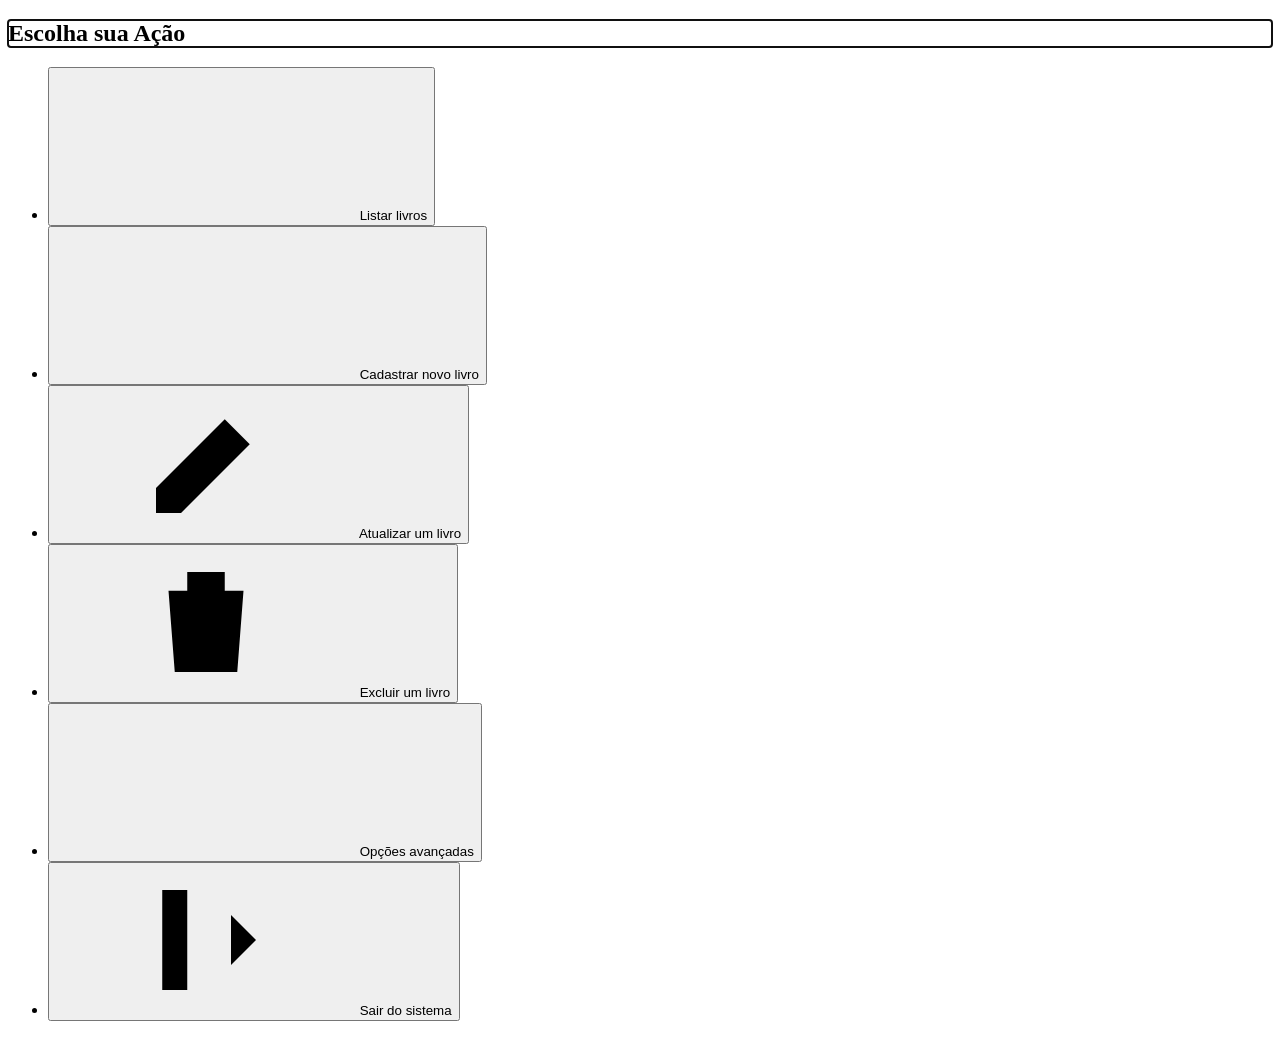
==== Interface-biblioteca/index.html @ a6c8ee6a "Add files via upload" ====
<!doctype html>
<html lang="pt-BR">
<head>
  <meta charset="utf-8">
  <meta name="viewport" content="width=device-width, initial-scale=1">
  <title>Sistema da Biblioteca</title>
  <meta name="theme-color" content="#320812">

  <!-- Fonte do projeto (Newsreader). Sem internet, o navegador usa Palatino/Georgia. -->
  <link rel="preconnect" href="https://fonts.googleapis.com">
  <link rel="preconnect" href="https://fonts.gstatic.com" crossorigin>
  <link href="https://fonts.googleapis.com/css2?family=Newsreader:opsz,wght@6..72,400;6..72,500;6..72,600&display=swap" rel="stylesheet">

  <link rel="stylesheet" href="css/estilo.css">
  <script src="js/app.js" defer></script>
</head>
<body>

  <!-- Ícones (cada um é usado com <use href="#i-nome">) -->
  <svg width="0" height="0" style="position:absolute" aria-hidden="true" focusable="false">
    <symbol id="i-lista" viewBox="0 0 24 24"><path d="M8 6h13M8 12h13M8 18h13M3.5 6h.01M3.5 12h.01M3.5 18h.01"/></symbol>
    <symbol id="i-mais" viewBox="0 0 24 24"><path d="M12 5v14M5 12h14"/></symbol>
    <symbol id="i-lapis" viewBox="0 0 24 24"><path d="M4 20h4L19 9l-4-4L4 16v4zM13.5 6.5l4 4"/></symbol>
    <symbol id="i-lixeira" viewBox="0 0 24 24"><path d="M4 7h16M10 11v6M14 11v6M6 7l1 13h10l1-13M9 7V4h6v3"/></symbol>
    <symbol id="i-ajustes" viewBox="0 0 24 24"><path d="M4 7h16M4 17h16M15 4v6M9 14v6"/></symbol>
    <symbol id="i-sair" viewBox="0 0 24 24"><path d="M9 4H5v16h4M16 8l4 4-4 4M20 12H9"/></symbol>
    <symbol id="i-usuario" viewBox="0 0 24 24"><path d="M12 11a4 4 0 1 0 0-8 4 4 0 0 0 0 8zM4 21c0-4 3.6-7 8-7s8 3 8 7"/></symbol>
    <symbol id="i-banco" viewBox="0 0 24 24"><path d="M4 5.5C4 4.1 7.6 3 12 3s8 1.1 8 2.5S16.4 8 12 8 4 6.9 4 5.5zM4 5.5v6C4 12.9 7.6 14 12 14M20 5.5V10M4 11.5v6C4 18.9 7.6 20 12 20M16 17h6M19 14v6"/></symbol>
    <symbol id="i-juncao" viewBox="0 0 24 24"><path d="M9 7a5 5 0 1 0 0 10 5 5 0 0 0 0-10zm6 0a5 5 0 1 0 0 10 5 5 0 0 0 0-10z"/></symbol>
    <symbol id="i-grafico" viewBox="0 0 24 24"><path d="M5 20V4M5 20h15M9 16v-4M13 16V8M17 16v-6"/></symbol>
    <symbol id="i-busca" viewBox="0 0 24 24"><path d="M10.5 18a7.5 7.5 0 1 0 0-15 7.5 7.5 0 0 0 0 15zM16 16l5 5"/></symbol>
    <symbol id="i-auditoria" viewBox="0 0 24 24"><path d="M9 4h6v3H9zM7 5.5H5v15h14v-15h-2M9 14l2 2 4-4"/></symbol>
    <symbol id="i-alerta" viewBox="0 0 24 24"><path d="M12 4l9 16H3zM12 10v4M12 17h.01"/></symbol>
    <symbol id="i-usuarios" viewBox="0 0 24 24"><path d="M9 11a3.5 3.5 0 1 0 0-7 3.5 3.5 0 0 0 0 7zM2.5 20c0-3.5 2.8-6 6.5-6s6.5 2.5 6.5 6M16 4.2a3.5 3.5 0 0 1 0 6.6M18 14.3c2 .8 3.5 2.7 3.5 5.7"/></symbol>
    <symbol id="i-faixa" viewBox="0 0 24 24"><path d="M3 12h18M3 7v10M21 7v10M12 9v6"/></symbol>
    <symbol id="i-cruzar" viewBox="0 0 24 24"><path d="M3 7h4c3 0 4 2 5 5s2 5 5 5h4M3 17h4c1 0 2-.4 2.7-1.2M14.3 8.2C15 7.4 16 7 17 7h4M18 4l3 3-3 3M18 14l3 3-3 3"/></symbol>
    <symbol id="i-voltar" viewBox="0 0 24 24"><path d="M10 6l-6 6 6 6M4 12h16"/></symbol>
  </svg>

  <!-- Fundo: carrossel de fotos (controlado por js/app.js) -->
  <div class="fundo" aria-hidden="true">
    <div class="fundo__camada"></div>
    <div class="fundo__camada"></div>
    <div class="fundo__vinheta"></div>
  </div>

  <main class="app">

    <!-- ============ TELA PRINCIPAL (CRUD) ============ -->
    <section class="tela" id="tela-principal" aria-labelledby="titulo-principal">
      <div class="cartao">
        <header class="titulo">
          <h1 id="titulo-principal" tabindex="-1">Escolha sua Ação</h1>
        </header>

        <div class="painel">
          <ul class="lista">
            <li>
              <button type="button" class="item" data-acao="listar-livros">
                <span class="item__icone" aria-hidden="true"><svg class="icone"><use href="#i-lista"/></svg></span>
                <span class="item__divisor" aria-hidden="true"></span>
                <span class="item__texto">Listar livros</span>
              </button>
            </li>
            <li>
              <button type="button" class="item" data-acao="cadastrar-livro">
                <span class="item__icone" aria-hidden="true"><svg class="icone"><use href="#i-mais"/></svg></span>
                <span class="item__divisor" aria-hidden="true"></span>
                <span class="item__texto">Cadastrar novo livro</span>
              </button>
            </li>
            <li>
              <button type="button" class="item" data-acao="atualizar-livro">
                <span class="item__icone" aria-hidden="true"><svg class="icone"><use href="#i-lapis"/></svg></span>
                <span class="item__divisor" aria-hidden="true"></span>
                <span class="item__texto">Atualizar um livro</span>
              </button>
            </li>
            <li>
              <button type="button" class="item" data-acao="excluir-livro">
                <span class="item__icone" aria-hidden="true"><svg class="icone"><use href="#i-lixeira"/></svg></span>
                <span class="item__divisor" aria-hidden="true"></span>
                <span class="item__texto">Excluir um livro</span>
              </button>
            </li>
            <li>
              <button type="button" class="item" data-acao="abrir-avancadas">
                <span class="item__icone" aria-hidden="true"><svg class="icone"><use href="#i-ajustes"/></svg></span>
                <span class="item__divisor" aria-hidden="true"></span>
                <span class="item__texto">Opções avançadas</span>
              </button>
            </li>
            <li>
              <button type="button" class="item" data-acao="sair">
                <span class="item__icone" aria-hidden="true"><svg class="icone"><use href="#i-sair"/></svg></span>
                <span class="item__divisor" aria-hidden="true"></span>
                <span class="item__texto">Sair do sistema</span>
              </button>
            </li>
          </ul>
        </div>
      </div>
    </section>

    <!-- ============ AÇÕES AVANÇADAS (lista com slider) ============ -->
    <section class="tela" id="tela-avancada" aria-labelledby="titulo-avancada" hidden>
      <div class="cartao cartao--largo">
        <header class="titulo">
          <h1 id="titulo-avancada" tabindex="-1">Ações Avançadas</h1>
        </header>

        <div class="corpo">
          <div class="painel painel--rolavel">
            <ul class="lista lista--rolavel" id="lista-avancada">
              <li>
                <button type="button" class="item item--longo" data-acao="total-por-autor">
                  <span class="item__icone" aria-hidden="true"><svg class="icone"><use href="#i-usuario"/></svg></span>
                  <span class="item__divisor" aria-hidden="true"></span>
                  <span class="item__texto">Consultar total de livros por autor (FUNCTION)</span>
                </button>
              </li>
              <li>
                <button type="button" class="item item--longo" data-acao="cadastrar-via-procedure">
                  <span class="item__icone" aria-hidden="true"><svg class="icone"><use href="#i-banco"/></svg></span>
                  <span class="item__divisor" aria-hidden="true"></span>
                  <span class="item__texto">Cadastrar livro via PROCEDURE</span>
                </button>
              </li>
              <li>
                <button type="button" class="item item--longo" data-acao="consultas-join">
                  <span class="item__icone" aria-hidden="true"><svg class="icone"><use href="#i-juncao"/></svg></span>
                  <span class="item__divisor" aria-hidden="true"></span>
                  <span class="item__texto">Consultas com JOIN (Atividade 3 - schema biblioteca)</span>
                </button>
              </li>
              <li>
                <button type="button" class="item item--longo" data-acao="estatisticas-genero">
                  <span class="item__icone" aria-hidden="true"><svg class="icone"><use href="#i-grafico"/></svg></span>
                  <span class="item__divisor" aria-hidden="true"></span>
                  <span class="item__texto">Relatório Gerencial: Estatísticas por Gênero</span>
                </button>
              </li>
              <li>
                <button type="button" class="item item--longo" data-acao="busca-catalogo">
                  <span class="item__icone" aria-hidden="true"><svg class="icone"><use href="#i-busca"/></svg></span>
                  <span class="item__divisor" aria-hidden="true"></span>
                  <span class="item__texto">Buscar no Catálogo Completo (Palavra-chave)</span>
                </button>
              </li>
              <li>
                <button type="button" class="item item--longo" data-acao="estantes-vazias">
                  <span class="item__icone" aria-hidden="true"><svg class="icone"><use href="#i-auditoria"/></svg></span>
                  <span class="item__divisor" aria-hidden="true"></span>
                  <span class="item__texto">Auditoria: Listar Estantes Vazias</span>
                </button>
              </li>
              <li>
                <button type="button" class="item item--longo" data-acao="acervo-critico">
                  <span class="item__icone" aria-hidden="true"><svg class="icone"><use href="#i-alerta"/></svg></span>
                  <span class="item__divisor" aria-hidden="true"></span>
                  <span class="item__texto">Análise de Acervo Crítico</span>
                </button>
              </li>
              <li>
                <button type="button" class="item item--longo" data-acao="autores-unicos">
                  <span class="item__icone" aria-hidden="true"><svg class="icone"><use href="#i-usuarios"/></svg></span>
                  <span class="item__divisor" aria-hidden="true"></span>
                  <span class="item__texto">Listar Autores Únicos</span>
                </button>
              </li>
              <li>
                <button type="button" class="item item--longo" data-acao="faixa-exemplares">
                  <span class="item__icone" aria-hidden="true"><svg class="icone"><use href="#i-faixa"/></svg></span>
                  <span class="item__divisor" aria-hidden="true"></span>
                  <span class="item__texto">Buscar Livros por Faixa de Exemplares</span>
                </button>
              </li>
              <li>
                <button type="button" class="item item--longo" data-acao="autores-multigenero">
                  <span class="item__icone" aria-hidden="true"><svg class="icone"><use href="#i-cruzar"/></svg></span>
                  <span class="item__divisor" aria-hidden="true"></span>
                  <span class="item__texto">Relatório de Autores Multigênero</span>
                </button>
              </li>
              <li>
                <button type="button" class="item" data-acao="voltar-crud">
                  <span class="item__icone" aria-hidden="true"><svg class="icone"><use href="#i-voltar"/></svg></span>
                  <span class="item__divisor" aria-hidden="true"></span>
                  <span class="item__texto">Voltar ao CRUD</span>
                </button>
              </li>
              <li>
                <button type="button" class="item" data-acao="sair">
                  <span class="item__icone" aria-hidden="true"><svg class="icone"><use href="#i-sair"/></svg></span>
                  <span class="item__divisor" aria-hidden="true"></span>
                  <span class="item__texto">Sair do Sistema</span>
                </button>
              </li>
            </ul>
          </div>

          <!-- Slider (barra de rolagem personalizada, ligada à lista ao lado) -->
          <div class="slider" id="slider-avancada" aria-hidden="true">
            <div class="slider__trilho"><div class="slider__alca"></div></div>
          </div>
        </div>
      </div>
    </section>

    <!-- ============ 1. LISTAR LIVROS ============ -->
    <section class="tela" id="tela-listagem" aria-labelledby="titulo-listagem" hidden>
      <div class="cartao cartao--catalogo">
        <header class="titulo">
          <h1 id="titulo-listagem" tabindex="-1">Listar Livros</h1>
        </header>

        <div class="catalogo-info">
          <p id="catalogo-resumo" aria-live="polite">Acervo ainda não consultado.</p>
          <p id="catalogo-pendencias" class="catalogo-info__pendencias" aria-live="polite" hidden></p>
        </div>

        <div class="corpo corpo--catalogo">
          <div class="painel painel--rolavel painel--catalogo">
            <div class="catalogo-scroll" id="lista-livros" aria-live="polite">
              <div class="estado-vazio" id="catalogo-vazio">
                <svg class="icone estado-vazio__icone" aria-hidden="true"><use href="#i-lista"/></svg>
                <h2>Nenhum livro registrado ainda.</h2>
                <p>A listagem ficará disponível quando a API estiver conectada ao banco de dados.</p>
              </div>
            </div>
          </div>
          <!-- Mesmo controle de rolagem da tela de ações avançadas. -->
          <div class="slider" id="slider-livros" aria-hidden="true">
            <div class="slider__trilho"><div class="slider__alca"></div></div>
          </div>
        </div>

        <div class="barra-acoes">
          <button type="button" class="botao botao--secundario" data-acao="voltar-crud">Voltar ao menu</button>
          <button type="button" class="botao botao--destaque" data-acao="sincronizar-pendencias" id="botao-sincronizar" hidden>Sincronizar pendências</button>
        </div>
      </div>
    </section>

    <!-- Modelo sem dados fictícios; o JavaScript o preenche com registros reais da API. -->
    <template id="modelo-livro">
      <article class="ficha-livro">
        <dl>
          <div><dt>Nome:</dt><dd data-campo="nome"></dd></div>
          <div><dt>Gênero:</dt><dd data-campo="genero"></dd></div>
          <div><dt>Número de exemplares:</dt><dd data-campo="numero_de_exemplares"></dd></div>
          <div><dt>Autor(a):</dt><dd data-campo="autor"></dd></div>
          <div><dt>Pode ser emprestado?</dt><dd data-campo="pode_ser_emprestado"></dd></div>
        </dl>
        <span class="ficha-livro__id" data-campo="id_livro"></span>
      </article>
    </template>

    <!-- ============ 2. CADASTRAR NOVO LIVRO ============ -->
    <section class="tela" id="tela-cadastro" aria-labelledby="titulo-cadastro" hidden>
      <div class="cartao cartao--formulario">
        <header class="titulo">
          <h1 id="titulo-cadastro" tabindex="-1">Cadastrar novo livro</h1>
        </header>
        <form class="formulario-livro" id="form-cadastro">
          <div class="formulario-livro__rolagem">
            <div class="campo">
              <label for="cadastro-nome">Insira nome do livro:</label>
              <input id="cadastro-nome" name="nome" type="text" maxlength="255" autocomplete="off" required>
            </div>
            <div class="campo">
              <label for="cadastro-autor">Insira nome do autor(a):</label>
              <input id="cadastro-autor" name="autor" type="text" maxlength="255" autocomplete="off" required>
            </div>
            <div class="campo">
              <label for="cadastro-exemplares">Insira número de exemplares:</label>
              <input id="cadastro-exemplares" name="numero_de_exemplares" type="number" min="0" max="999999" step="1" required>
            </div>
            <div class="campo">
              <label for="cadastro-genero">Insira o gênero:</label>
              <input id="cadastro-genero" name="genero" type="text" maxlength="100" autocomplete="off" required>
            </div>
            <div class="campo campo--opcoes" role="radiogroup" aria-labelledby="cadastro-emprestimo-titulo">
              <span class="campo--opcoes__titulo" id="cadastro-emprestimo-titulo">Pode ser emprestado?</span>
              <div class="opcoes-radio">
                <label><input type="radio" name="pode_ser_emprestado" value="true" checked required><span>Sim</span></label>
                <label><input type="radio" name="pode_ser_emprestado" value="false"><span>Não</span></label>
              </div>
            </div>
            <div class="campo">
              <label for="cadastro-estante">ID da estante:</label>
              <input id="cadastro-estante" name="id_estante" type="number" min="1" step="1" required>
              <small>Obrigatório no banco: o livro deve pertencer a uma estante existente.</small>
            </div>
          </div>
          <p class="mensagem-formulario" id="mensagem-cadastro" role="status" aria-live="polite"></p>
          <div class="barra-acoes">
            <button type="button" class="botao botao--secundario" data-acao="voltar-cadastro">Voltar</button>
            <button type="submit" class="botao botao--destaque">Salvar cadastro</button>
          </div>
        </form>
      </div>
    </section>

    <!-- ============ 3. ATUALIZAR LIVRO ============ -->
    <section class="tela" id="tela-atualizacao" aria-labelledby="titulo-atualizacao" hidden>
      <div class="cartao cartao--formulario">
        <header class="titulo">
          <h1 id="titulo-atualizacao" tabindex="-1">Atualizar um livro</h1>
        </header>
        <form class="formulario-livro" id="form-atualizacao">
          <div class="formulario-livro__rolagem">
            <div class="campo">
              <label for="atualizacao-id">ID do livro que deseja atualizar:</label>
              <input id="atualizacao-id" name="id_livro" type="number" min="1" step="1" required>
            </div>
            <p class="aviso-campo">Informe os novos dados do livro. A atualização será preparada para envio à API.</p>
            <div class="campo">
              <label for="atualizacao-nome">Novo nome do livro:</label>
              <input id="atualizacao-nome" name="nome" type="text" maxlength="255" required>
            </div>
            <div class="campo">
              <label for="atualizacao-autor">Novo nome do autor(a):</label>
              <input id="atualizacao-autor" name="autor" type="text" maxlength="255" required>
            </div>
            <div class="campo">
              <label for="atualizacao-exemplares">Novo número de exemplares:</label>
              <input id="atualizacao-exemplares" name="numero_de_exemplares" type="number" min="0" max="999999" step="1" required>
            </div>
            <div class="campo">
              <label for="atualizacao-genero">Novo gênero:</label>
              <input id="atualizacao-genero" name="genero" type="text" maxlength="100" required>
            </div>
            <div class="campo campo--opcoes" role="radiogroup" aria-labelledby="atualizacao-emprestimo-titulo">
              <span class="campo--opcoes__titulo" id="atualizacao-emprestimo-titulo">Pode ser emprestado?</span>
              <div class="opcoes-radio">
                <label><input type="radio" name="pode_ser_emprestado" value="true" checked required><span>Sim</span></label>
                <label><input type="radio" name="pode_ser_emprestado" value="false"><span>Não</span></label>
              </div>
            </div>
          </div>
          <p class="mensagem-formulario" id="mensagem-atualizacao" role="status" aria-live="polite"></p>
          <div class="barra-acoes">
            <button type="button" class="botao botao--secundario" data-acao="voltar-crud">Voltar</button>
            <button type="submit" class="botao botao--destaque">Salvar alteração</button>
          </div>
        </form>
      </div>
    </section>

    <!-- ============ 4. EXCLUIR LIVRO ============ -->
    <section class="tela" id="tela-exclusao" aria-labelledby="titulo-exclusao" hidden>
      <div class="cartao cartao--exclusao">
        <header class="titulo">
          <h1 id="titulo-exclusao" tabindex="-1">Excluir um livro</h1>
        </header>
        <form class="formulario-livro" id="form-exclusao">
          <div class="formulario-livro__rolagem">
            <div class="campo">
              <label for="exclusao-tipo">Como deseja identificar o livro?</label>
              <select id="exclusao-tipo" name="tipo_identificador">
                <option value="id">Pelo ID do livro</option>
                <option value="nome">Pelo nome do livro</option>
              </select>
            </div>
            <div class="campo">
              <label for="exclusao-valor" id="exclusao-label">Insira o ID do livro:</label>
              <input id="exclusao-valor" name="identificador" type="text" inputmode="numeric" maxlength="255" required autocomplete="off">
            </div>
            <p class="aviso-campo">A exclusão só será confirmada quando o servidor responder. Nomes repetidos precisam ser identificados pelo ID antes da remoção.</p>
          </div>
          <p class="mensagem-formulario" id="mensagem-exclusao" role="status" aria-live="polite"></p>
          <div class="barra-acoes">
            <button type="button" class="botao botao--secundario" data-acao="voltar-crud">Voltar</button>
            <button type="submit" class="botao botao--perigo">Solicitar exclusão</button>
          </div>
        </form>
      </div>
    </section>

    <!-- ============ AVANÇADA: CONSULTA POR AUTOR (FUNCTION) ============ -->
    <section class="tela" id="tela-autor" aria-labelledby="titulo-autor" hidden>
      <div class="cartao cartao--catalogo cartao--autor">
        <header class="titulo">
          <h1 id="titulo-autor" tabindex="-1">Consultar livro por autor</h1>
        </header>
        <form id="form-autor" class="formulario-consulta">
          <div class="campo">
            <label for="autor-nome">Insira nome do autor(a):</label>
            <input id="autor-nome" name="autor" type="text" maxlength="255" autocomplete="off" required>
          </div>
          <button class="botao botao--destaque" type="submit" id="botao-buscar-autor">Buscar</button>
        </form>
        <p class="resumo-consulta" id="resumo-autor" role="status" aria-live="polite">Digite um nome para consultar o acervo por autor.</p>
        <div class="corpo corpo--catalogo">
          <div class="painel painel--rolavel painel--catalogo">
            <div class="catalogo-scroll" id="lista-autor" aria-live="polite">
              <div class="estado-vazio">
                <svg class="icone estado-vazio__icone" aria-hidden="true"><use href="#i-busca"/></svg>
                <h2>Aguardando pesquisa</h2>
                <p>Insira o nome de um autor e clique em Buscar.</p>
              </div>
            </div>
          </div>
          <div class="slider" id="slider-autor" aria-hidden="true">
            <div class="slider__trilho"><div class="slider__alca"></div></div>
          </div>
        </div>
        <div class="barra-acoes">
          <button type="button" class="botao botao--secundario" data-acao="voltar-avancadas">Voltar às ações avançadas</button>
        </div>
      </div>
    </section>

    <!-- ============ AVANÇADA: SUBMENU DAS CINCO JUNÇÕES ============ -->
    <section class="tela" id="tela-joins" aria-labelledby="titulo-joins" hidden>
      <div class="cartao cartao--joins">
        <header class="titulo">
          <h1 id="titulo-joins" tabindex="-1">Consultas com JOIN</h1>
        </header>
        <div class="painel painel--joins">
          <ul class="lista lista--joins">
            <li><button type="button" class="item item--join" data-join="natural">
              <span class="item__icone" aria-hidden="true"><svg class="icone"><use href="#i-juncao"/></svg></span>
              <span class="item__divisor" aria-hidden="true"></span>
              <span class="item__texto">Natural Join <small>Livros × Estantes</small></span>
            </button></li>
            <li><button type="button" class="item item--join" data-join="inner">
              <span class="item__icone" aria-hidden="true"><svg class="icone"><use href="#i-juncao"/></svg></span>
              <span class="item__divisor" aria-hidden="true"></span>
              <span class="item__texto">Inner Join <small>Estantes × Espaços</small></span>
            </button></li>
            <li><button type="button" class="item item--join" data-join="left">
              <span class="item__icone" aria-hidden="true"><svg class="icone"><use href="#i-juncao"/></svg></span>
              <span class="item__divisor" aria-hidden="true"></span>
              <span class="item__texto">Left Outer Join <small>Espaços × Estantes</small></span>
            </button></li>
            <li><button type="button" class="item item--join" data-join="right">
              <span class="item__icone" aria-hidden="true"><svg class="icone"><use href="#i-juncao"/></svg></span>
              <span class="item__divisor" aria-hidden="true"></span>
              <span class="item__texto">Right Outer Join <small>Espaços × Estantes</small></span>
            </button></li>
            <li><button type="button" class="item item--join" data-join="full">
              <span class="item__icone" aria-hidden="true"><svg class="icone"><use href="#i-juncao"/></svg></span>
              <span class="item__divisor" aria-hidden="true"></span>
              <span class="item__texto">Full Outer Join <small>Espaços × Estantes</small></span>
            </button></li>
            <li><button type="button" class="item item--join" data-acao="voltar-avancadas">
              <span class="item__icone" aria-hidden="true"><svg class="icone"><use href="#i-voltar"/></svg></span>
              <span class="item__divisor" aria-hidden="true"></span>
              <span class="item__texto">Voltar ao menu</span>
            </button></li>
          </ul>
        </div>
      </div>
    </section>

    <!-- ============ AVANÇADA: RESULTADO DA JUNÇÃO SELECIONADA ============ -->
    <section class="tela" id="tela-join-resultado" aria-labelledby="titulo-join-resultado" hidden>
      <div class="cartao cartao--catalogo cartao--join-resultado">
        <header class="titulo">
          <h1 id="titulo-join-resultado" tabindex="-1">Resultado da JOIN</h1>
        </header>
        <p class="resumo-consulta" id="resumo-join" role="status" aria-live="polite"></p>
        <div class="corpo corpo--catalogo">
          <div class="painel painel--rolavel painel--catalogo">
            <div class="catalogo-scroll" id="lista-join" aria-live="polite"></div>
          </div>
          <div class="slider" id="slider-join" aria-hidden="true">
            <div class="slider__trilho"><div class="slider__alca"></div></div>
          </div>
        </div>
        <div class="barra-acoes">
          <button type="button" class="botao botao--secundario" data-acao="voltar-joins">Voltar às JOINs</button>
        </div>
      </div>
    </section>

    <!-- ============ AVANÇADA: RELATÓRIO GERENCIAL POR GÊNERO ============ -->
    <section class="tela" id="tela-relatorio-genero" aria-labelledby="titulo-relatorio-genero" hidden>
      <div class="cartao cartao--catalogo cartao--relatorio">
        <header class="titulo">
          <h1 id="titulo-relatorio-genero" tabindex="-1">Relatório por Gênero</h1>
        </header>
        <form id="form-relatorio-genero" class="formulario-consulta">
          <div class="campo">
            <label for="media-minima-genero">Média mínima de exemplares:</label>
            <input id="media-minima-genero" name="media_minima" type="number" min="0" step="any" inputmode="decimal" placeholder="Ex.: 5" required>
            <small>Serão mostrados somente os gêneros cuja média de exemplares por livro seja maior que o valor informado.</small>
          </div>
          <button type="submit" class="botao botao--destaque" id="botao-relatorio-genero">Gerar relatório</button>
        </form>
        <p class="resumo-consulta" id="resumo-relatorio-genero" role="status" aria-live="polite">Informe um valor para consultar as estatísticas por gênero.</p>
        <div class="corpo corpo--catalogo">
          <div class="painel painel--rolavel painel--catalogo">
            <div class="catalogo-scroll" id="lista-relatorio-genero" aria-live="polite">
              <div class="estado-vazio">
                <svg class="icone estado-vazio__icone" aria-hidden="true"><use href="#i-grafico"/></svg>
                <h2>Aguardando o filtro</h2>
                <p>O resultado mostrará a média, o mínimo e o máximo de exemplares para cada gênero encontrado.</p>
              </div>
            </div>
          </div>
          <div class="slider" id="slider-relatorio-genero" aria-hidden="true">
            <div class="slider__trilho"><div class="slider__alca"></div></div>
          </div>
        </div>
        <div class="barra-acoes">
          <button type="button" class="botao botao--secundario" data-acao="voltar-avancadas">Voltar às ações avançadas</button>
        </div>
      </div>
    </section>

    <!-- ============ AVANÇADA: BUSCA DE PALAVRA-CHAVE NO CATÁLOGO ============ -->
    <section class="tela" id="tela-busca-catalogo" aria-labelledby="titulo-busca-catalogo" hidden>
      <div class="cartao cartao--catalogo cartao--busca-catalogo">
        <header class="titulo">
          <h1 id="titulo-busca-catalogo" tabindex="-1">Buscar no Catálogo</h1>
        </header>
        <form id="form-busca-catalogo" class="formulario-consulta">
          <div class="campo">
            <label for="termo-catalogo">Título ou nome do autor:</label>
            <input id="termo-catalogo" name="termo" type="text" maxlength="255" placeholder="Digite uma palavra-chave" autocomplete="off" required>
            <small>A busca não diferencia maiúsculas e minúsculas e encontra correspondências parciais.</small>
          </div>
          <button type="submit" class="botao botao--destaque" id="botao-busca-catalogo">Buscar obras</button>
        </form>
        <p class="resumo-consulta" id="resumo-busca-catalogo" role="status" aria-live="polite">Digite uma palavra-chave para consultar os títulos e autores.</p>
        <div class="corpo corpo--catalogo">
          <div class="painel painel--rolavel painel--catalogo">
            <div class="catalogo-scroll" id="lista-busca-catalogo" aria-live="polite">
              <div class="estado-vazio">
                <svg class="icone estado-vazio__icone" aria-hidden="true"><use href="#i-busca"/></svg>
                <h2>Aguardando pesquisa</h2>
                <p>As obras encontradas aparecerão aqui com seus dados do catálogo completo.</p>
              </div>
            </div>
          </div>
          <div class="slider" id="slider-busca-catalogo" aria-hidden="true">
            <div class="slider__trilho"><div class="slider__alca"></div></div>
          </div>
        </div>
        <div class="barra-acoes">
          <button type="button" class="botao botao--secundario" data-acao="voltar-avancadas">Voltar às ações avançadas</button>
        </div>
      </div>
    </section>

    <!-- ============ AVANÇADA: AUDITORIA DE ESTANTES SEM LIVROS (EXCEPT) ============ -->
    <section class="tela" id="tela-estantes-vazias" aria-labelledby="titulo-estantes-vazias" hidden>
      <div class="cartao cartao--catalogo cartao--estantes-vazias">
        <header class="titulo">
          <h1 id="titulo-estantes-vazias" tabindex="-1">Estantes Vazias</h1>
        </header>
        <p class="resumo-consulta" id="resumo-estantes-vazias" role="status" aria-live="polite">A auditoria identifica estantes sem nenhum livro associado.</p>
        <div class="corpo corpo--catalogo">
          <div class="painel painel--rolavel painel--catalogo">
            <div class="catalogo-scroll" id="lista-estantes-vazias" aria-live="polite">
              <div class="estado-vazio">
                <svg class="icone estado-vazio__icone" aria-hidden="true"><use href="#i-auditoria"/></svg>
                <h2>Aguardando auditoria</h2>
                <p>As estantes sem livros aparecerão aqui, com ID e domínio.</p>
              </div>
            </div>
          </div>
          <div class="slider" id="slider-estantes-vazias" aria-hidden="true">
            <div class="slider__trilho"><div class="slider__alca"></div></div>
          </div>
        </div>
        <div class="barra-acoes">
          <button type="button" class="botao botao--destaque" data-acao="estantes-vazias">Consultar novamente</button>
          <button type="button" class="botao botao--secundario" data-acao="voltar-avancadas">Voltar</button>
        </div>
      </div>
    </section>

    <!-- ============ AVANÇADA: ANÁLISE DE ACERVO CRÍTICO (CTE / SOME) ============ -->
    <section class="tela" id="tela-acervo-critico" aria-labelledby="titulo-acervo-critico" hidden>
      <div class="cartao cartao--catalogo cartao--acervo-critico">
        <header class="titulo">
          <h1 id="titulo-acervo-critico" tabindex="-1">Análise de Acervo Crítico</h1>
        </header>
        <form id="form-acervo-critico" class="formulario-consulta">
          <div class="campo">
            <label for="acervo-genero-alvo">Domínio das estantes:</label>
            <input id="acervo-genero-alvo" name="genero_alvo" type="text" maxlength="100" autocomplete="off" placeholder="Ex.: Literatura" required>
            <small>Corresponde ao campo domínio_lado_1 da estante (parâmetro genero_alvo no Python).</small>
          </div>
          <div class="campo">
            <label for="acervo-genero-comparacao">Gênero dos livros para comparação:</label>
            <input id="acervo-genero-comparacao" name="genero_comparacao" type="text" maxlength="100" autocomplete="off" placeholder="Ex.: Ficção" required>
            <small>Mostra livros nas estantes selecionadas com mais exemplares do que pelo menos um livro deste gênero.</small>
          </div>
          <button type="submit" class="botao botao--destaque" id="botao-acervo-critico">Analisar acervo</button>
        </form>
        <p class="resumo-consulta" id="resumo-acervo-critico" role="status" aria-live="polite">Preencha os dois parâmetros da análise.</p>
        <div class="corpo corpo--catalogo">
          <div class="painel painel--rolavel painel--catalogo">
            <div class="catalogo-scroll" id="lista-acervo-critico" aria-live="polite">
              <div class="estado-vazio">
                <svg class="icone estado-vazio__icone" aria-hidden="true"><use href="#i-alerta"/></svg>
                <h2>Aguardando os filtros</h2>
                <p>Serão exibidos os títulos e as quantidades de exemplares retornados pelo SQL.</p>
              </div>
            </div>
          </div>
          <div class="slider" id="slider-acervo-critico" aria-hidden="true">
            <div class="slider__trilho"><div class="slider__alca"></div></div>
          </div>
        </div>
        <div class="barra-acoes">
          <button type="button" class="botao botao--secundario" data-acao="voltar-avancadas">Voltar às ações avançadas</button>
        </div>
      </div>
    </section>

    <!-- ============ AVANÇADA: LISTA DE AUTORES ÚNICOS (DISTINCT) ============ -->
    <section class="tela" id="tela-autores-unicos" aria-labelledby="titulo-autores-unicos" hidden>
      <div class="cartao cartao--catalogo cartao--autores-unicos">
        <header class="titulo">
          <h1 id="titulo-autores-unicos" tabindex="-1">Autores Únicos</h1>
        </header>
        <p class="resumo-consulta" id="resumo-autores-unicos" role="status" aria-live="polite">Cada autor cadastrado aparece uma vez, em ordem alfabética.</p>
        <div class="corpo corpo--catalogo">
          <div class="painel painel--rolavel painel--catalogo">
            <div class="catalogo-scroll" id="lista-autores-unicos" aria-live="polite">
              <div class="estado-vazio">
                <svg class="icone estado-vazio__icone" aria-hidden="true"><use href="#i-usuarios"/></svg>
                <h2>Aguardando consulta</h2>
                <p>Os nomes distintos dos autores aparecerão aqui quando a API estiver disponível.</p>
              </div>
            </div>
          </div>
          <div class="slider" id="slider-autores-unicos" aria-hidden="true">
            <div class="slider__trilho"><div class="slider__alca"></div></div>
          </div>
        </div>
        <div class="barra-acoes">
          <button type="button" class="botao botao--destaque" data-acao="autores-unicos">Consultar novamente</button>
          <button type="button" class="botao botao--secundario" data-acao="voltar-avancadas">Voltar</button>
        </div>
      </div>
    </section>

    <!-- ============ AVANÇADA: LIVROS POR FAIXA DE EXEMPLARES (BETWEEN) ============ -->
    <section class="tela" id="tela-faixa-exemplares" aria-labelledby="titulo-faixa-exemplares" hidden>
      <div class="cartao cartao--catalogo cartao--faixa-exemplares">
        <header class="titulo">
          <h1 id="titulo-faixa-exemplares" tabindex="-1">Livros por Faixa de Exemplares</h1>
        </header>
        <form id="form-faixa-exemplares" class="formulario-consulta">
          <div class="campos-em-linha">
            <div class="campo">
              <label for="faixa-minimo">Mínimo de exemplares:</label>
              <input id="faixa-minimo" name="minimo" type="number" min="0" step="1" inputmode="numeric" placeholder="Ex.: 2" required>
            </div>
            <div class="campo">
              <label for="faixa-maximo">Máximo de exemplares:</label>
              <input id="faixa-maximo" name="maximo" type="number" min="0" step="1" inputmode="numeric" placeholder="Ex.: 10" required>
            </div>
          </div>
          <p class="formulario-consulta__dica">Os dois limites estão incluídos na busca. As obras serão ordenadas da maior para a menor quantidade de exemplares.</p>
          <button type="submit" class="botao botao--destaque" id="botao-faixa-exemplares">Buscar livros</button>
        </form>
        <p class="resumo-consulta" id="resumo-faixa-exemplares" role="status" aria-live="polite">Informe o mínimo e o máximo de exemplares para consultar os livros.</p>
        <div class="corpo corpo--catalogo">
          <div class="painel painel--rolavel painel--catalogo">
            <div class="catalogo-scroll" id="lista-faixa-exemplares" aria-live="polite">
              <div class="estado-vazio">
                <svg class="icone estado-vazio__icone" aria-hidden="true"><use href="#i-faixa"/></svg>
                <h2>Aguardando os limites</h2>
                <p>Os livros encontrados aparecerão aqui com título, autor e número de exemplares.</p>
              </div>
            </div>
          </div>
          <div class="slider" id="slider-faixa-exemplares" aria-hidden="true">
            <div class="slider__trilho"><div class="slider__alca"></div></div>
          </div>
        </div>
        <div class="barra-acoes">
          <button type="button" class="botao botao--secundario" data-acao="voltar-avancadas">Voltar às ações avançadas</button>
        </div>
      </div>
    </section>

    <!-- ============ AVANÇADA: AUTORES QUE ESCREVEM DOIS GÊNEROS (INTERSECT) ============ -->
    <section class="tela" id="tela-autores-multigenero" aria-labelledby="titulo-autores-multigenero" hidden>
      <div class="cartao cartao--catalogo cartao--autores-multigenero">
        <header class="titulo">
          <h1 id="titulo-autores-multigenero" tabindex="-1">Autores Multigênero</h1>
        </header>
        <form id="form-autores-multigenero" class="formulario-consulta">
          <div class="campo">
            <label for="multigenero-genero1">Primeiro gênero:</label>
            <input id="multigenero-genero1" name="genero1" type="text" maxlength="100" autocomplete="off" placeholder="Ex.: Fantasia" required>
          </div>
          <div class="campo">
            <label for="multigenero-genero2">Segundo gênero:</label>
            <input id="multigenero-genero2" name="genero2" type="text" maxlength="100" autocomplete="off" placeholder="Ex.: Terror" required>
          </div>
          <p class="formulario-consulta__dica">O relatório apresenta uma vez cada autor que tenha pelo menos uma obra cadastrada em cada um dos dois gêneros informados.</p>
          <button type="submit" class="botao botao--destaque" id="botao-autores-multigenero">Gerar relatório</button>
        </form>
        <p class="resumo-consulta" id="resumo-autores-multigenero" role="status" aria-live="polite">Informe dois gêneros para encontrar os autores em comum.</p>
        <div class="corpo corpo--catalogo">
          <div class="painel painel--rolavel painel--catalogo">
            <div class="catalogo-scroll" id="lista-autores-multigenero" aria-live="polite">
              <div class="estado-vazio">
                <svg class="icone estado-vazio__icone" aria-hidden="true"><use href="#i-cruzar"/></svg>
                <h2>Aguardando os gêneros</h2>
                <p>Os autores encontrados pela operação INTERSECT aparecerão aqui, sem repetições.</p>
              </div>
            </div>
          </div>
          <div class="slider" id="slider-autores-multigenero" aria-hidden="true">
            <div class="slider__trilho"><div class="slider__alca"></div></div>
          </div>
        </div>
        <div class="barra-acoes">
          <button type="button" class="botao botao--secundario" data-acao="voltar-avancadas">Voltar às ações avançadas</button>
        </div>
      </div>
    </section>

    <!-- ============ TELA DE DESPEDIDA (aparece quando o navegador não deixa o script fechar a aba) ============ -->
    <section class="tela" id="tela-saida" aria-labelledby="titulo-saida" hidden>
      <div class="cartao cartao--aviso">
        <header class="titulo">
          <h1 id="titulo-saida" tabindex="-1">Sistema encerrado</h1>
        </header>
        <div class="painel painel--aviso">
          <p>Você já pode fechar esta aba do navegador.</p>
          <button type="button" class="item" data-acao="reabrir">
            <span class="item__icone" aria-hidden="true"><svg class="icone"><use href="#i-voltar"/></svg></span>
            <span class="item__divisor" aria-hidden="true"></span>
            <span class="item__texto">Voltar ao sistema</span>
          </button>
        </div>
      </div>
    </section>

  </main>
</body>
</html>
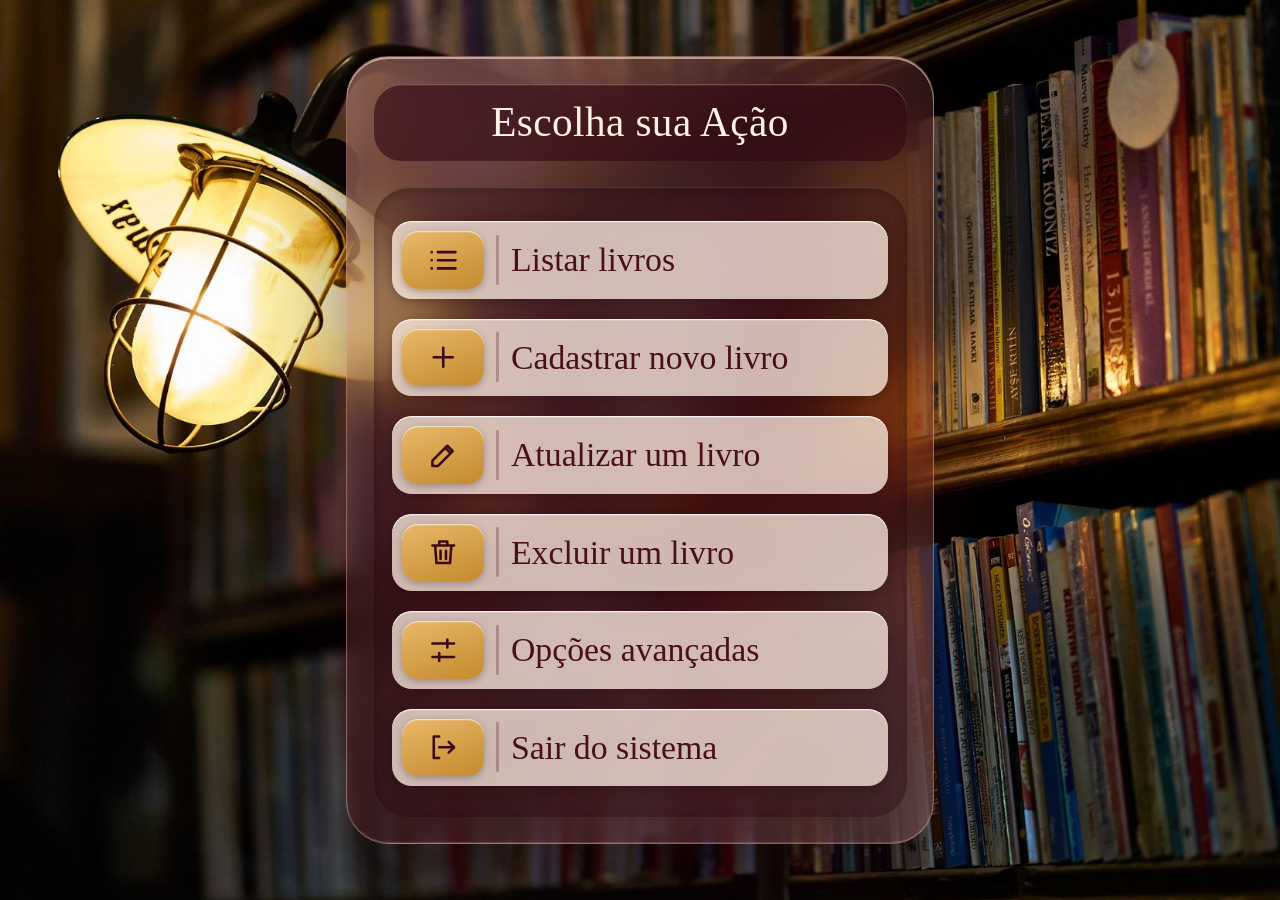
==== commit 04a8388c: "Adiciona API nativa em Python e integra interface ao banco de dados" ====
--- a/Interface-biblioteca/index.html
+++ b/Interface-biblioteca/index.html
@@ -11,7 +11,7 @@
   <link rel="preconnect" href="https://fonts.gstatic.com" crossorigin>
   <link href="https://fonts.googleapis.com/css2?family=Newsreader:opsz,wght@6..72,400;6..72,500;6..72,600&display=swap" rel="stylesheet">
 
-  <link rel="stylesheet" href="css/estilo.css">
+  <link rel="stylesheet" href="css/estilos.css">
   <script src="js/app.js" defer></script>
 </head>
 <body>
--- a/Interface-biblioteca/css/estilos.css
+++ b/Interface-biblioteca/css/estilos.css
@@ -0,0 +1,846 @@
+/* ==========================================================================
+   Sistema da Biblioteca · estilo "vidro fosco" (Liquid Glass)
+   Paleta: Bordô e Latão
+   ========================================================================== */
+
+:root {
+  /* Tamanho base: 1 "px de projeto" = --u. O desenho foi feito em 1280x720;
+     tudo escala com a janela (limitado pela altura ou pela largura). */
+  --u: min(0.13889vh, 0.19vw);
+
+  /* --- Paleta Bordô e Latão ---------------------------------------------- */
+  --vidro:          rgba(90, 20, 36, 0.36);    /* #5A1424 · corpo do vidro */
+  --vidro-reflexo:  rgba(255, 214, 190, 0.30); /* brilho diagonal do vidro */
+  --vidro-borda:    rgba(255, 210, 190, 0.35);
+  --titulo-fundo:   rgba(50, 8, 18, 0.62);     /* #320812 */
+  --titulo-texto:   #FFF1E6;
+  --painel-fundo:   rgba(40, 6, 14, 0.30);     /* #28060E */
+  --linha-fundo:    rgba(255, 238, 226, 0.76); /* #FFEEE2 */
+  --linha-hover:    rgba(255, 247, 240, 0.94);
+  --linha-texto:    #4A0E1C;
+  --latao-claro:    #E8B86A;
+  --latao-escuro:   #C48A2C;
+  --icone-traco:    #3B0A16;
+  --sombra:         rgba(30, 0, 10, 0.5);
+
+  --fonte: "Newsreader", "Iowan Old Style", "Palatino Linotype", Palatino, Georgia, serif;
+}
+
+/* 1 rem = 10 "px de projeto". Ex.: 27 px do projeto = 2.7rem */
+html { font-size: max(4px, calc(var(--u) * 10)); }
+
+*, *::before, *::after { box-sizing: border-box; }
+
+body {
+  margin: 0;
+  min-height: 100vh;
+  min-height: 100dvh;
+  overflow: hidden;
+  background: #1b0a10;
+  color: var(--linha-texto);
+  font-family: var(--fonte);
+  -webkit-font-smoothing: antialiased;
+}
+
+/* ==========================================================================
+   Fundo: carrossel (duas camadas que se alternam em fade)
+   ========================================================================== */
+.fundo {
+  position: fixed;
+  inset: 0;
+  z-index: 0;
+  overflow: hidden;
+  background: radial-gradient(ellipse at 30% 20%, #4a1626 0%, #1b0a10 70%);
+}
+
+.fundo__camada {
+  position: absolute;
+  inset: 0;
+  background-size: cover;
+  background-position: center;
+  opacity: 0;
+  transition: opacity 1.8s ease; /* mantenha igual a FADE_MS em js/app.js */
+  will-change: opacity, transform;
+}
+.fundo__camada--visivel { opacity: 1; }
+.fundo__camada--zoom { animation: fundo-zoom 20s linear forwards; }
+
+@keyframes fundo-zoom {
+  from { transform: scale(1); }
+  to   { transform: scale(1.1); }
+}
+
+.fundo__vinheta {
+  position: absolute;
+  inset: 0;
+  background: radial-gradient(ellipse at center, rgba(0, 0, 0, 0) 45%, rgba(0, 0, 0, 0.38) 100%);
+}
+
+/* ==========================================================================
+   Estrutura das telas
+   ========================================================================== */
+.app {
+  position: relative;
+  z-index: 1;
+  min-height: 100vh;
+  min-height: 100dvh;
+  display: grid;
+  place-items: center;
+}
+
+.tela { display: grid; }
+.tela[hidden] { display: none; }
+
+.tela:not([hidden]) .cartao {
+  animation: cartao-entrar 0.5s cubic-bezier(0.2, 0.8, 0.2, 1) both;
+}
+@keyframes cartao-entrar {
+  from { opacity: 0; transform: translateY(1.6rem) scale(0.97); }
+  to   { opacity: 1; transform: none; }
+}
+
+/* ==========================================================================
+   Cartão de vidro
+   ========================================================================== */
+.cartao {
+  width: 47rem;
+  height: 63rem;
+  padding: 2.1rem;
+  display: flex;
+  flex-direction: column;
+  gap: 2.1rem;
+  border-radius: 3.4rem;
+  border: 0.1rem solid var(--vidro-borda);
+  background:
+    linear-gradient(135deg,
+      var(--vidro-reflexo) 0%,
+      rgba(255, 255, 255, 0.05) 38%,
+      rgba(255, 255, 255, 0) 62%,
+      rgba(255, 214, 190, 0.14) 100%),
+    var(--vidro);
+  -webkit-backdrop-filter: blur(2.6rem) saturate(1.8);
+  backdrop-filter: blur(2.6rem) saturate(1.8);
+  box-shadow:
+    0 3rem 7rem var(--sombra),
+    inset 0 0.15rem 0 rgba(255, 225, 210, 0.6),
+    inset 0 -0.1rem 0 rgba(255, 210, 190, 0.15);
+}
+.cartao--largo { width: 50rem; }
+
+.titulo {
+  flex: none;
+  height: 6.2rem;
+  display: flex;
+  align-items: center;
+  justify-content: center;
+  border-radius: 2.2rem;
+  background: var(--titulo-fundo);
+  box-shadow: inset 0 0.1rem 0 rgba(255, 225, 210, 0.3);
+}
+.titulo h1 {
+  margin: 0;
+  font-size: 3.3rem;
+  font-weight: 500;
+  letter-spacing: 0.01em;
+  color: var(--titulo-texto);
+  outline: none;
+}
+
+.painel {
+  flex: 1;
+  min-height: 0;
+  padding: 2.7rem 1.5rem;
+  border-radius: 2.8rem;
+  background: var(--painel-fundo);
+  box-shadow:
+    inset 0 0.2rem 0.8rem rgba(0, 0, 0, 0.25),
+    inset 0 0.1rem 0 rgba(255, 225, 210, 0.18);
+}
+
+.lista {
+  margin: 0;
+  padding: 0;
+  list-style: none;
+  display: flex;
+  flex-direction: column;
+  gap: 1.6rem;
+}
+.lista > li { flex: none; }
+
+/* ==========================================================================
+   Botões do menu
+   ========================================================================== */
+.item {
+  position: relative;
+  width: 100%;
+  min-height: 6.2rem;
+  margin: 0;
+  padding: 0.6rem 3.2rem 0.6rem 0.8rem;
+  display: flex;
+  align-items: center;
+  gap: 1rem;
+  border: 0;
+  border-radius: 1.6rem;
+  background: var(--linha-fundo);
+  color: var(--linha-texto);
+  font: inherit;
+  text-align: left;
+  cursor: pointer;
+  -webkit-tap-highlight-color: transparent;
+  box-shadow:
+    inset 0 0.1rem 0 rgba(255, 255, 255, 0.8),
+    0 0.2rem 0.8rem rgba(30, 0, 10, 0.25);
+  transition: transform 0.18s ease, background-color 0.18s ease, box-shadow 0.18s ease;
+}
+
+.item__icone {
+  flex: none;
+  width: 6.5rem;
+  height: 4.6rem;
+  display: grid;
+  place-items: center;
+  border-radius: 1.3rem;
+  color: var(--icone-traco);
+  background: linear-gradient(160deg, var(--latao-claro), var(--latao-escuro));
+  box-shadow:
+    inset 0 0.1rem 0 rgba(255, 255, 255, 0.6),
+    0 0.2rem 0.6rem rgba(0, 0, 0, 0.25);
+  transition: box-shadow 0.18s ease, filter 0.18s ease;
+}
+
+.icone {
+  width: 2.6rem;
+  height: 2.6rem;
+  fill: none;
+  stroke: currentColor;
+  stroke-width: 1.9;
+  stroke-linecap: round;
+  stroke-linejoin: round;
+}
+
+.item__divisor {
+  flex: none;
+  width: 0.2rem;
+  height: 4rem;
+  border-radius: 0.1rem;
+  background: rgba(74, 14, 28, 0.28);
+}
+
+.item__texto {
+  flex: 1 1 auto;
+  min-width: 0;
+  font-size: 2.7rem;
+  font-weight: 500;
+  line-height: 1.1;
+}
+.item--longo .item__texto {
+  font-size: 2.2rem;
+  line-height: 1.1;
+  text-wrap: balance;
+}
+
+/* setinha que aparece no hover: indica que o botão é clicável */
+.item::after {
+  content: "";
+  position: absolute;
+  right: 1.8rem;
+  top: 50%;
+  width: 0.9rem;
+  height: 0.9rem;
+  margin-top: -0.45rem;
+  border-top: 0.25rem solid currentColor;
+  border-right: 0.25rem solid currentColor;
+  transform: translateX(-0.6rem) rotate(45deg);
+  opacity: 0;
+  transition: opacity 0.18s ease, transform 0.18s ease;
+}
+
+.item:hover,
+.item:focus-visible {
+  background: var(--linha-hover);
+  transform: translateY(-0.2rem);
+  box-shadow:
+    inset 0 0.1rem 0 #fff,
+    0 0.8rem 1.8rem rgba(30, 0, 10, 0.38);
+}
+.item:hover::after,
+.item:focus-visible::after {
+  opacity: 0.7;
+  transform: translateX(0) rotate(45deg);
+}
+.item:hover .item__icone,
+.item:focus-visible .item__icone {
+  filter: brightness(1.08) saturate(1.1);
+  box-shadow:
+    inset 0 0.1rem 0 rgba(255, 255, 255, 0.7),
+    0 0 1.6rem rgba(232, 184, 106, 0.75),
+    0 0.2rem 0.6rem rgba(0, 0, 0, 0.25);
+}
+.item:active { transform: translateY(0); }
+.item:focus-visible { outline: 0.3rem solid var(--latao-claro); outline-offset: 0.3rem; }
+
+/* ==========================================================================
+   Ações avançadas: lista rolável + slider
+   ========================================================================== */
+.corpo {
+  flex: 1;
+  min-height: 0;
+  display: flex;
+  gap: 1.2rem;
+}
+
+.painel--rolavel {
+  flex: 1;
+  min-width: 0;
+  padding: 0;
+  overflow: hidden;
+}
+
+.lista--rolavel {
+  height: 100%;
+  padding: 2.7rem 1.5rem;
+  overflow-y: auto;
+  overscroll-behavior: contain;
+  scrollbar-width: none;           /* a barra nativa fica escondida; o slider ao lado a substitui */
+  -webkit-mask-image: linear-gradient(to bottom, transparent 0, #000 1.8rem, #000 calc(100% - 1.8rem), transparent 100%);
+  mask-image: linear-gradient(to bottom, transparent 0, #000 1.8rem, #000 calc(100% - 1.8rem), transparent 100%);
+}
+.lista--rolavel::-webkit-scrollbar { display: none; }
+
+.slider {
+  flex: none;
+  width: 1.4rem;
+  transition: opacity 0.2s ease;
+}
+.slider--inativo { opacity: 0.35; pointer-events: none; }
+
+.slider__trilho {
+  position: relative;
+  height: 100%;
+  border-radius: 1rem;
+  background: var(--painel-fundo);
+  box-shadow: inset 0 0.2rem 0.6rem rgba(0, 0, 0, 0.25);
+  touch-action: none;
+}
+
+.slider__alca {
+  position: absolute;
+  left: 0.15rem;
+  right: 0.15rem;
+  top: 0;
+  height: 6rem;
+  border-radius: 1rem;
+  background: linear-gradient(160deg, var(--latao-claro), var(--latao-escuro));
+  box-shadow:
+    inset 0 0.1rem 0 rgba(255, 255, 255, 0.6),
+    0 0.2rem 0.6rem rgba(0, 0, 0, 0.3);
+  cursor: grab;
+  touch-action: none;
+}
+.slider__alca:hover { filter: brightness(1.1); }
+.slider__alca--arrastando { cursor: grabbing; filter: brightness(1.15); }
+
+/* ==========================================================================
+   Tela de despedida
+   ========================================================================== */
+.cartao--aviso { width: 44rem; height: auto; }
+.painel--aviso {
+  flex: none;
+  padding: 3rem 2rem;
+  display: flex;
+  flex-direction: column;
+  gap: 2.4rem;
+  text-align: center;
+  color: var(--titulo-texto);
+}
+.painel--aviso p { margin: 0; font-size: 2.4rem; line-height: 1.25; }
+
+/* ==========================================================================
+   Acessibilidade e compatibilidade
+   ========================================================================== */
+@media (prefers-reduced-motion: reduce) {
+  .fundo__camada { transition-duration: 0.01s; }
+  .fundo__camada--zoom { animation: none; }
+  .tela:not([hidden]) .cartao { animation: none; }
+  .item, .item::after, .item__icone { transition: none; }
+}
+
+/* Sem suporte a desfoque (ou usuário pediu menos transparência): vidro mais opaco */
+@supports not ((backdrop-filter: blur(1px)) or (-webkit-backdrop-filter: blur(1px))) {
+  :root { --vidro: rgba(70, 16, 30, 0.9); }
+}
+@media (prefers-reduced-transparency: reduce) {
+  :root { --vidro: rgba(70, 16, 30, 0.95); --titulo-fundo: #320812; --painel-fundo: #28060E; --linha-fundo: #FFEEE2; }
+  .cartao { -webkit-backdrop-filter: none; backdrop-filter: none; }
+}
+
+/* ==========================================================================
+   CRUD de livros (quatro primeiras ações do menu)
+   Reutiliza vidro, bordô, creme, latão e slider da interface original.
+   ========================================================================== */
+.cartao--catalogo,
+.cartao--formulario,
+.cartao--exclusao {
+  width: 55rem;
+  height: min(67rem, calc(100dvh - 2.4rem));
+  min-height: 0;
+  gap: 1.4rem;
+}
+.cartao--catalogo { width: 57rem; }
+.cartao--exclusao { height: min(52rem, calc(100dvh - 2.4rem)); }
+.cartao--formulario .titulo h1,
+.cartao--exclusao .titulo h1 { font-size: 3.05rem; }
+
+.catalogo-info {
+  flex: none;
+  padding: 0.2rem 0.8rem;
+  color: var(--titulo-texto);
+  font-size: 1.85rem;
+  line-height: 1.25;
+}
+.catalogo-info p { margin: 0.2rem 0; }
+.catalogo-info__pendencias { color: #ffe3a2; }
+
+.corpo--catalogo { gap: 1.1rem; }
+.painel--catalogo { padding: 0; }
+.catalogo-scroll {
+  height: 100%;
+  display: flex;
+  flex-direction: column;
+  gap: 1.3rem;
+  overflow-x: hidden;
+  overflow-y: auto;
+  padding: 1.5rem;
+  overscroll-behavior: contain;
+  scrollbar-width: none;
+}
+.catalogo-scroll::-webkit-scrollbar { display: none; }
+.ficha-livro {
+  flex: none;
+  border: 0.15rem solid rgba(255, 221, 185, 0.7);
+  border-radius: 1.5rem;
+  background: var(--linha-fundo);
+  color: var(--linha-texto);
+  padding: 1.25rem 1.55rem;
+  box-shadow: inset 0 0.1rem 0 #fff8, 0 0.25rem 1rem rgba(22, 0, 10, 0.2);
+  overflow-wrap: anywhere;
+}
+.ficha-livro dl { margin: 0; }
+.ficha-livro dl > div { display: flex; gap: 0.6rem; align-items: baseline; font-size: 2.05rem; line-height: 1.22; }
+.ficha-livro dt { font-weight: 600; flex: none; }
+.ficha-livro dd { margin: 0; min-width: 0; }
+.ficha-livro__id {
+  display: block;
+  margin-top: 0.6rem;
+  font-size: 1.45rem;
+  color: #744451;
+}
+.estado-vazio {
+  flex: 1;
+  min-height: 22rem;
+  display: flex;
+  flex-direction: column;
+  justify-content: center;
+  align-items: center;
+  text-align: center;
+  color: var(--titulo-texto);
+  gap: 1.1rem;
+  padding: 2rem;
+}
+.estado-vazio__icone { width: 5.8rem; height: 5.8rem; color: var(--latao-claro); }
+.estado-vazio h2 { font-size: 2.8rem; font-weight: 500; margin: 0; line-height: 1.1; }
+.estado-vazio p { max-width: 36rem; font-size: 1.9rem; line-height: 1.25; margin: 0; }
+
+.formulario-livro {
+  flex: 1;
+  min-height: 0;
+  display: flex;
+  flex-direction: column;
+  gap: 1.1rem;
+}
+.formulario-livro__rolagem {
+  flex: 1;
+  min-height: 0;
+  display: flex;
+  flex-direction: column;
+  gap: 1.2rem;
+  overflow-y: auto;
+  overscroll-behavior: contain;
+  padding: 1.2rem 1.3rem;
+  border-radius: 2.3rem;
+  background: var(--painel-fundo);
+  scrollbar-width: thin;
+  scrollbar-color: var(--latao-claro) rgba(50, 8, 18, 0.38);
+}
+.formulario-livro__rolagem::-webkit-scrollbar { width: 0.9rem; }
+.formulario-livro__rolagem::-webkit-scrollbar-track { background: rgba(50, 8, 18, 0.38); border-radius: 1rem; }
+.formulario-livro__rolagem::-webkit-scrollbar-thumb { background: var(--latao-escuro); border-radius: 1rem; }
+.campo {
+  flex: none;
+  display: flex;
+  flex-direction: column;
+  gap: 0.65rem;
+  margin: 0;
+  padding: 1.1rem 1.25rem;
+  border: 0;
+  border-radius: 1.4rem;
+  background: rgba(255, 238, 226, 0.83);
+  color: var(--linha-texto);
+}
+.campo label,
+.campo legend,
+.campo--opcoes__titulo {
+  font: 500 2.35rem / 1.08 var(--fonte);
+}
+.campo input[type="text"],
+.campo input[type="number"],
+.campo select {
+  width: 100%;
+  height: 4.7rem;
+  min-height: 3.6rem;
+  padding: 0.65rem 1.15rem;
+  border: 0.15rem solid transparent;
+  border-radius: 1rem;
+  background: #682435;
+  color: var(--titulo-texto);
+  font: 500 2.2rem / 1 var(--fonte);
+  outline-offset: 0.2rem;
+  outline-color: var(--latao-escuro);
+}
+.campo input:focus-visible,
+.campo select:focus-visible {
+  border-color: var(--latao-claro);
+  outline: 0.25rem solid var(--latao-escuro);
+}
+.campo select { cursor: pointer; }
+.campo small { font-size: 1.55rem; line-height: 1.2; color: #6a3c45; }
+/* O título faz parte do fluxo da caixa (sem a sobreposição de <legend> em flex). */
+.campo--opcoes { gap: 0.9rem; padding-top: 1.1rem; }
+.campo--opcoes__titulo { display: block; }
+.opcoes-radio { display: flex; gap: 1rem; }
+.opcoes-radio label {
+  position: relative;
+  flex: 1;
+  min-width: 0;
+  display: block;
+  cursor: pointer;
+  font-size: 2.15rem;
+}
+/* O radio segue acessível e exclusivo, mas a aparência é do botão inteiro. */
+.opcoes-radio input[type="radio"] {
+  position: absolute;
+  width: 1px;
+  height: 1px;
+  margin: 0;
+  opacity: 0;
+}
+.opcoes-radio label span {
+  min-height: 4.3rem;
+  padding: 0.5rem 1rem;
+  display: flex;
+  align-items: center;
+  justify-content: center;
+  border-radius: 1.1rem;
+  background: #682435;
+  color: var(--titulo-texto);
+  transition: background-color 0.18s ease, color 0.18s ease, filter 0.18s ease;
+}
+.opcoes-radio input[type="radio"]:checked + span {
+  background: linear-gradient(150deg, #f1c879, #c58b31);
+  color: #39121d;
+  box-shadow: inset 0 0.1rem 0 rgba(255,255,255,0.55);
+}
+.opcoes-radio label:hover span { filter: brightness(1.08); }
+.opcoes-radio input[type="radio"]:focus-visible + span {
+  outline: 0.25rem solid var(--latao-claro);
+  outline-offset: 0.25rem;
+}
+.aviso-campo {
+  flex: none;
+  color: var(--titulo-texto);
+  font-size: 1.9rem;
+  line-height: 1.3;
+  margin: 0;
+  padding: 0.75rem 1rem;
+}
+.mensagem-formulario {
+  flex: none;
+  min-height: 0;
+  margin: 0;
+  padding: 0 0.6rem;
+  font-size: 1.85rem;
+  line-height: 1.2;
+  color: #ffe3a2;
+}
+.mensagem-formulario:empty { display: none; }
+.mensagem-formulario[data-tipo="erro"] { color: #ffdbd8; }
+.mensagem-formulario[data-tipo="sucesso"] { color: #e9ffde; }
+
+.barra-acoes { flex: none; display: flex; gap: 1.15rem; }
+.botao {
+  flex: 1;
+  min-width: 0;
+  min-height: 4.7rem;
+  padding: 0.7rem 1.1rem;
+  border-radius: 1.2rem;
+  border: 0.1rem solid rgba(255, 221, 185, 0.45);
+  color: var(--titulo-texto);
+  background: var(--titulo-fundo);
+  font: 600 2.05rem / 1.1 var(--fonte);
+  cursor: pointer;
+  box-shadow: 0 0.3rem 1rem rgba(30, 0, 10, 0.26);
+  transition: filter 0.15s ease, transform 0.15s ease;
+}
+.botao--destaque { background: linear-gradient(150deg, #f1c879, #c58b31); color: #39121d; }
+.botao--perigo { background: linear-gradient(150deg, #a83847, #6b1529); }
+.botao:hover,
+.botao:focus-visible { filter: brightness(1.11); transform: translateY(-0.15rem); }
+.botao:focus-visible { outline: 0.25rem solid var(--latao-claro); outline-offset: 0.25rem; }
+.botao:disabled { opacity: 0.5; cursor: wait; }
+.botao[hidden], .catalogo-info p[hidden] { display: none; }
+
+@media (max-width: 700px) {
+  .cartao--catalogo,
+  .cartao--formulario,
+  .cartao--exclusao {
+    width: min(57rem, calc(100vw - 2.6rem));
+    height: min(72rem, calc(100dvh - 2.6rem));
+    padding: 1.5rem;
+  }
+  .cartao--catalogo .titulo h1,
+  .cartao--formulario .titulo h1,
+  .cartao--exclusao .titulo h1 { font-size: 2.85rem; }
+  .campo label, .campo legend, .campo--opcoes__titulo { font-size: 2.2rem; }
+  .ficha-livro dl > div { flex-wrap: wrap; gap: 0.2rem 0.5rem; }
+}
+
+/* ========================================================================
+   Ações avançadas: pesquisa por autor, PROCEDURE e submenu de JOINs
+   ======================================================================== */
+.cartao--autor, .cartao--join-resultado { gap: 1.1rem; }
+.cartao--autor .titulo h1, .cartao--join-resultado .titulo h1 { font-size: 2.9rem; }
+.formulario-consulta {
+  flex: none;
+  display: flex;
+  flex-direction: column;
+  gap: 0.9rem;
+  padding: 1.05rem;
+  border-radius: 1.8rem;
+  background: var(--painel-fundo);
+}
+.formulario-consulta .campo { padding: 0.8rem 1.1rem; }
+.formulario-consulta .campo label { font-size: 2.2rem; }
+.formulario-consulta .campo input[type="text"] { height: 4.25rem; }
+.formulario-consulta .botao { min-height: 4.2rem; }
+.resumo-consulta {
+  flex: none;
+  margin: 0;
+  padding: 0.5rem 0.9rem;
+  color: var(--titulo-texto);
+  font-size: 1.85rem;
+  line-height: 1.25;
+}
+.cartao--joins {
+  width: 51rem;
+  height: min(65rem, calc(100dvh - 2.4rem));
+  min-height: 0;
+  gap: 1.7rem;
+}
+.cartao--joins .titulo h1 { font-size: 3.2rem; }
+.painel--joins { padding: 1.5rem; overflow-y: auto; scrollbar-width: thin; scrollbar-color: var(--latao-escuro) transparent; }
+.lista--joins { gap: 1.2rem; }
+.item--join { min-height: 7.0rem; }
+.item--join .item__texto { font-size: 2.7rem; line-height: 1.05; }
+.item--join .item__texto small { display: block; margin-top: 0.4rem; font-size: 1.5rem; font-weight: 400; opacity: 0.75; }
+.ficha-join dl { display: flex; flex-direction: column; gap: 0.5rem; margin: 0; }
+.ficha-join dl > div { display: flex; gap: 0.75rem; font-size: 1.95rem; line-height: 1.25; flex-wrap: wrap; overflow-wrap: anywhere; }
+.ficha-join dt { font-weight: 600; }
+.ficha-join dd { margin: 0; }
+@media (max-width: 700px) {
+  .cartao--autor, .cartao--join-resultado, .cartao--joins {
+    width: min(57rem, calc(100vw - 2.6rem));
+    height: min(72rem, calc(100dvh - 2.6rem));
+    padding: 1.5rem;
+  }
+  .cartao--autor .titulo h1, .cartao--join-resultado .titulo h1 { font-size: 2.5rem; }
+  .cartao--joins .titulo h1 { font-size: 2.8rem; }
+}
+
+/* Título mais longo somente quando o cadastro reutiliza a tela via PROCEDURE. */
+.cartao--formulario .titulo h1.titulo-cadastro--procedure { font-size: 2.65rem; text-align: center; line-height: 1.05; padding: 0 0.6rem; }
+@media (max-width: 700px) {
+  .cartao--formulario .titulo h1.titulo-cadastro--procedure { font-size: 2.35rem; }
+}
+
+/* ========================================================================
+   Ações avançadas: relatório estatístico por gênero e busca no catálogo.
+   Os dados exibidos são os campos realmente retornados pelas consultas SQL.
+   ======================================================================== */
+.cartao--relatorio, .cartao--busca-catalogo { gap: 1.1rem; }
+.cartao--relatorio .titulo h1, .cartao--busca-catalogo .titulo h1 { font-size: 2.9rem; text-align: center; }
+.cartao--relatorio .campo small, .cartao--busca-catalogo .campo small {
+  font-size: 1.6rem;
+  line-height: 1.2;
+}
+.formulario-consulta .campo input[type="number"] { height: 4.25rem; }
+.ficha-genero h2, .ficha-catalogo-busca h2 {
+  margin: 0 0 1rem;
+  color: var(--linha-texto);
+  font-size: 2.55rem;
+  font-weight: 600;
+  line-height: 1.12;
+  overflow-wrap: anywhere;
+}
+.ficha-genero__metricas {
+  display: grid;
+  grid-template-columns: repeat(3, minmax(0, 1fr));
+  gap: 0.8rem;
+}
+.ficha-genero__metrica {
+  display: flex !important;
+  flex-direction: column;
+  align-items: center;
+  justify-content: center;
+  gap: 0.3rem;
+  min-width: 0;
+  padding: 0.8rem 0.55rem;
+  border: 0.1rem solid rgba(113, 51, 55, 0.2);
+  border-radius: 0.9rem;
+  background: rgba(104, 36, 53, 0.09);
+  text-align: center;
+}
+.ficha-genero__metrica dt {
+  margin-bottom: 0.45rem;
+  font-size: 1.55rem;
+  font-weight: 500;
+  line-height: 1.1;
+}
+.ficha-genero__metrica dd {
+  margin: 0;
+  font-size: 2.5rem;
+  line-height: 1.2;
+  font-weight: 600;
+  font-variant-numeric: tabular-nums;
+}
+.ficha-catalogo-busca__rotulo {
+  margin: 0 0 0.4rem;
+  font-size: 1.45rem;
+  font-weight: 600;
+  text-transform: uppercase;
+  letter-spacing: 0.07em;
+  color: #804b55;
+}
+.ficha-catalogo-busca dl { display: grid; gap: 0.55rem; }
+.ficha-catalogo-busca dl > div { line-height: 1.27; font-size: 1.8rem; }
+.ficha-catalogo-busca dt { font-size: 1.8rem; }
+@media (max-width: 700px) {
+  .cartao--relatorio, .cartao--busca-catalogo {
+    width: min(57rem, calc(100vw - 2.6rem));
+    height: min(72rem, calc(100dvh - 2.6rem));
+    padding: 1.5rem;
+  }
+  .cartao--relatorio .titulo h1, .cartao--busca-catalogo .titulo h1 { font-size: 2.65rem; }
+  .ficha-genero__metricas { gap: 0.4rem; }
+  .ficha-genero__metrica { padding: 0.7rem 0.25rem; }
+  .ficha-genero__metrica dt { font-size: 1.35rem; }
+  .ficha-genero__metrica dd { font-size: 2.1rem; }
+}
+
+/* ========================================================================
+   Ações avançadas: estantes vazias, análise crítica e autores distintos.
+   Mantém vidro bordô, cartões creme e alças de rolagem em latão.
+   ======================================================================== */
+.cartao--estantes-vazias,
+.cartao--acervo-critico,
+.cartao--autores-unicos { gap: 1.1rem; }
+.cartao--estantes-vazias .titulo h1,
+.cartao--acervo-critico .titulo h1,
+.cartao--autores-unicos .titulo h1 {
+  font-size: 2.9rem;
+  text-align: center;
+}
+.cartao--acervo-critico .formulario-consulta .campo { gap: 0.45rem; }
+.cartao--acervo-critico .formulario-consulta .campo small {
+  font-size: 1.5rem;
+  line-height: 1.18;
+}
+.ficha-estante h2,
+.ficha-acervo-critico h2,
+.ficha-autor-unico h2 {
+  margin: 0 0 0.65rem;
+  color: var(--linha-texto);
+  font-size: 2.55rem;
+  font-weight: 600;
+  line-height: 1.16;
+  overflow-wrap: anywhere;
+}
+.ficha-estante dl,
+.ficha-acervo-critico dl { display: grid; gap: 0.45rem; margin: 0; }
+.ficha-estante dl > div,
+.ficha-acervo-critico dl > div { font-size: 1.95rem; line-height: 1.25; }
+.ficha-autor-unico { display: flex; align-items: center; gap: 1.2rem; }
+.ficha-autor-unico__icone { flex: none; width: 3.2rem; height: 3.2rem; color: #682435; }
+.ficha-autor-unico h2 { margin: 0; }
+@media (max-width: 700px) {
+  .cartao--estantes-vazias,
+  .cartao--acervo-critico,
+  .cartao--autores-unicos {
+    width: min(57rem, calc(100vw - 2.6rem));
+    height: min(72rem, calc(100dvh - 2.6rem));
+    padding: 1.5rem;
+  }
+  .cartao--estantes-vazias .titulo h1,
+  .cartao--acervo-critico .titulo h1,
+  .cartao--autores-unicos .titulo h1 { font-size: 2.65rem; }
+}
+
+/* ========================================================================
+   Ações avançadas finais: BETWEEN (faixa) e INTERSECT (autores multigênero).
+   Os cartões seguem os componentes existentes e nunca simulam dados reais.
+   ======================================================================== */
+.cartao--faixa-exemplares,
+.cartao--autores-multigenero { gap: 1.1rem; }
+.cartao--faixa-exemplares .titulo h1,
+.cartao--autores-multigenero .titulo h1 {
+  font-size: 2.65rem;
+  text-align: center;
+  line-height: 1.12;
+}
+.campos-em-linha {
+  display: grid;
+  grid-template-columns: repeat(2, minmax(0, 1fr));
+  gap: 0.9rem;
+}
+.campos-em-linha .campo { min-width: 0; gap: 0.6rem; }
+.campos-em-linha .campo label { font-size: 1.85rem; line-height: 1.1; }
+.campos-em-linha .campo input { min-width: 0; }
+.formulario-consulta__dica {
+  margin: 0;
+  padding: 0.1rem 0.65rem;
+  color: #fff0de;
+  font-size: 1.65rem;
+  line-height: 1.24;
+}
+.cartao--autores-multigenero .formulario-consulta .campo { gap: 0.45rem; }
+.ficha-faixa h2 {
+  margin: 0 0 0.7rem;
+  color: var(--linha-texto);
+  font-size: 2.55rem;
+  line-height: 1.15;
+  font-weight: 600;
+  overflow-wrap: anywhere;
+}
+.ficha-faixa dl { display: grid; gap: 0.5rem; }
+.ficha-faixa dl > div { line-height: 1.2; font-size: 1.95rem; }
+@media (max-width: 700px) {
+  .cartao--faixa-exemplares,
+  .cartao--autores-multigenero {
+    width: min(57rem, calc(100vw - 2.6rem));
+    height: min(72rem, calc(100dvh - 2.6rem));
+    padding: 1.5rem;
+  }
+  .cartao--faixa-exemplares .titulo h1,
+  .cartao--autores-multigenero .titulo h1 { font-size: 2.45rem; }
+  .campos-em-linha .campo label { font-size: 1.75rem; }
+  .formulario-consulta__dica { font-size: 1.5rem; }
+}
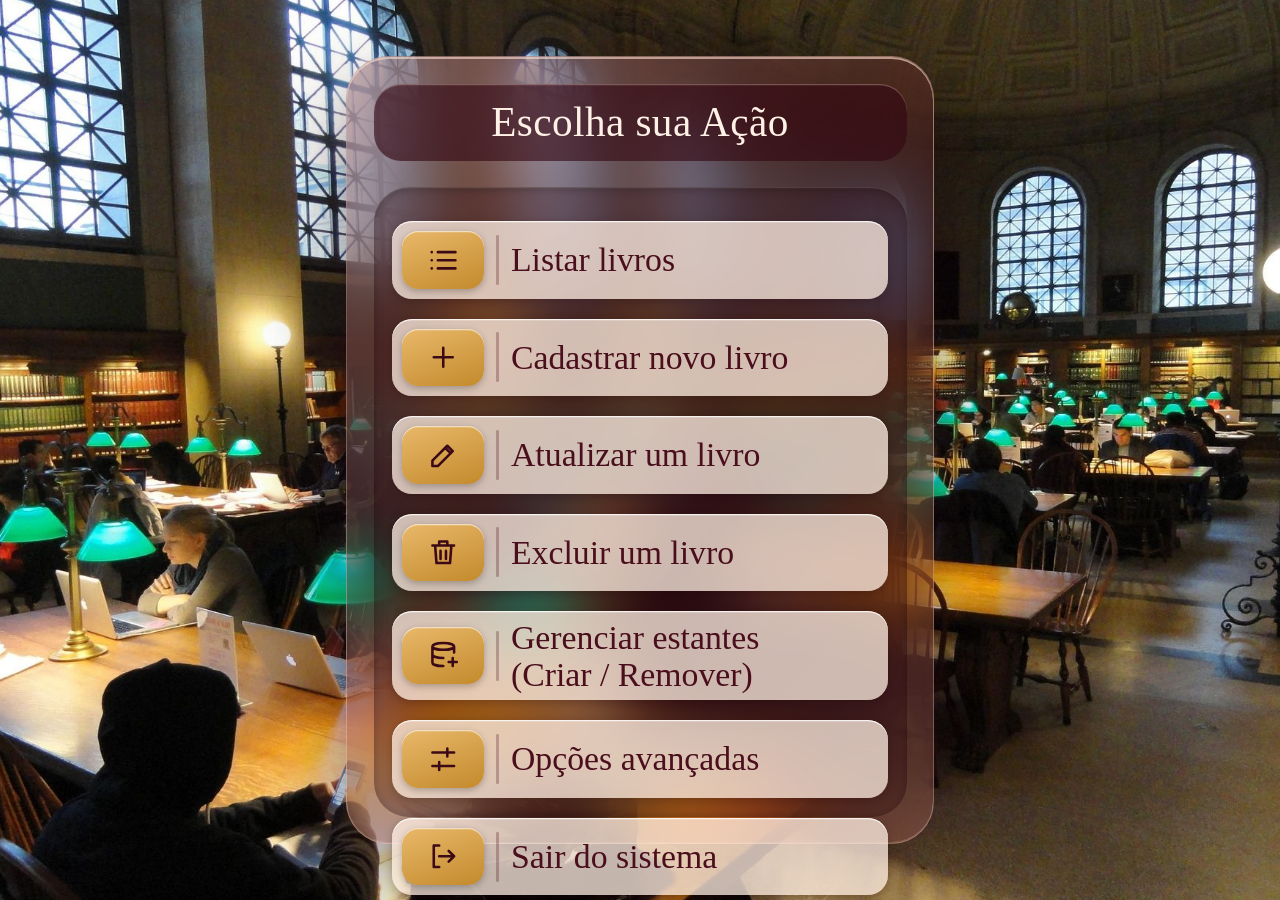
==== commit 1c5b3a87: "Adicionando Gerenciador de Estantes" ====
--- a/Interface-biblioteca/index.html
+++ b/Interface-biblioteca/index.html
@@ -84,6 +84,13 @@
               </button>
             </li>
             <li>
+              <button type="button" class="item" data-acao="gerenciar-estantes">
+                <span class="item__icone" aria-hidden="true"><svg class="icone"><use href="#i-banco"/></svg></span>
+                <span class="item__divisor" aria-hidden="true"></span>
+                <span class="item__texto">Gerenciar estantes (Criar / Remover)</span>
+              </button>
+            </li>
+            <li>
               <button type="button" class="item" data-acao="abrir-avancadas">
                 <span class="item__icone" aria-hidden="true"><svg class="icone"><use href="#i-ajustes"/></svg></span>
                 <span class="item__divisor" aria-hidden="true"></span>
@@ -288,14 +295,17 @@
               </div>
             </div>
             <div class="campo">
-              <label for="cadastro-estante">ID da estante:</label>
-              <input id="cadastro-estante" name="id_estante" type="number" min="1" step="1" required>
-              <small>Obrigatório no banco: o livro deve pertencer a uma estante existente.</small>
+              <label for="cadastro-estante">Selecione a estante:</label>
+              <select id="cadastro-estante" name="id_estante" required>
+                <option value="">Carregando estantes disponíveis...</option>
+              </select>
+              <small id="ajuda-estante-cadastro">Obrigatório no banco: escolha uma estante existente (ou crie uma em "Gerenciar estantes").</small>
             </div>
           </div>
           <p class="mensagem-formulario" id="mensagem-cadastro" role="status" aria-live="polite"></p>
           <div class="barra-acoes">
             <button type="button" class="botao botao--secundario" data-acao="voltar-cadastro">Voltar</button>
+            <button type="button" class="botao botao--secundario" data-acao="gerenciar-estantes">Criar / Remover Estante</button>
             <button type="submit" class="botao botao--destaque">Salvar cadastro</button>
           </div>
         </form>
@@ -722,6 +732,54 @@
       </div>
     </section>
 
+    <!-- ============ GERENCIAR ESTANTES (CRIAR / LISTAR / REMOVER) ============ -->
+    <section class="tela" id="tela-estantes" aria-labelledby="titulo-gerenciar-estantes" hidden>
+      <div class="cartao cartao--catalogo">
+        <header class="titulo">
+          <h1 id="titulo-gerenciar-estantes" tabindex="-1">Gerenciar Estantes</h1>
+        </header>
+
+        <form id="form-criar-estante" class="formulario-consulta">
+          <div class="campo">
+            <label for="estante-dominio1">Tema / Domínio Lado 1:</label>
+            <input id="estante-dominio1" name="dominio_lado_1" type="text" maxlength="100" placeholder="Ex.: Ficção Científica" required>
+          </div>
+          <div class="campo">
+            <label for="estante-dominio2">Tema / Domínio Lado 2:</label>
+            <input id="estante-dominio2" name="dominio_lado_2" type="text" maxlength="100" placeholder="Ex.: Romance Clássico" required>
+          </div>
+          <div class="campo">
+            <label for="estante-capacidade">Capacidade de livros:</label>
+            <input id="estante-capacidade" name="numero_de_livros" type="number" min="1" max="999999" value="100" required>
+          </div>
+          <button type="submit" class="botao botao--destaque" id="botao-criar-estante">+ Criar Nova Estante</button>
+        </form>
+
+        <p class="resumo-consulta" id="resumo-gerenciar-estantes" role="status" aria-live="polite">
+          ⚠️ Atenção: Ao excluir uma estante, TODOS os livros guardados nela também serão apagados automaticamente (ON DELETE CASCADE).
+        </p>
+
+        <div class="corpo corpo--catalogo">
+          <div class="painel painel--rolavel painel--catalogo">
+            <div class="catalogo-scroll" id="lista-gerenciar-estantes" aria-live="polite">
+              <div class="estado-vazio">
+                <svg class="icone estado-vazio__icone" aria-hidden="true"><use href="#i-banco"/></svg>
+                <h2>Carregando estantes...</h2>
+              </div>
+            </div>
+          </div>
+          <div class="slider" id="slider-gerenciar-estantes" aria-hidden="true">
+            <div class="slider__trilho"><div class="slider__alca"></div></div>
+          </div>
+        </div>
+
+        <div class="barra-acoes">
+          <button type="button" class="botao botao--secundario" data-acao="voltar-crud">Voltar ao menu</button>
+          <button type="button" class="botao botao--destaque" data-acao="cadastrar-livro">Ir para Cadastrar Livro</button>
+        </div>
+      </div>
+    </section>
+
     <!-- ============ TELA DE DESPEDIDA (aparece quando o navegador não deixa o script fechar a aba) ============ -->
     <section class="tela" id="tela-saida" aria-labelledby="titulo-saida" hidden>
       <div class="cartao cartao--aviso">
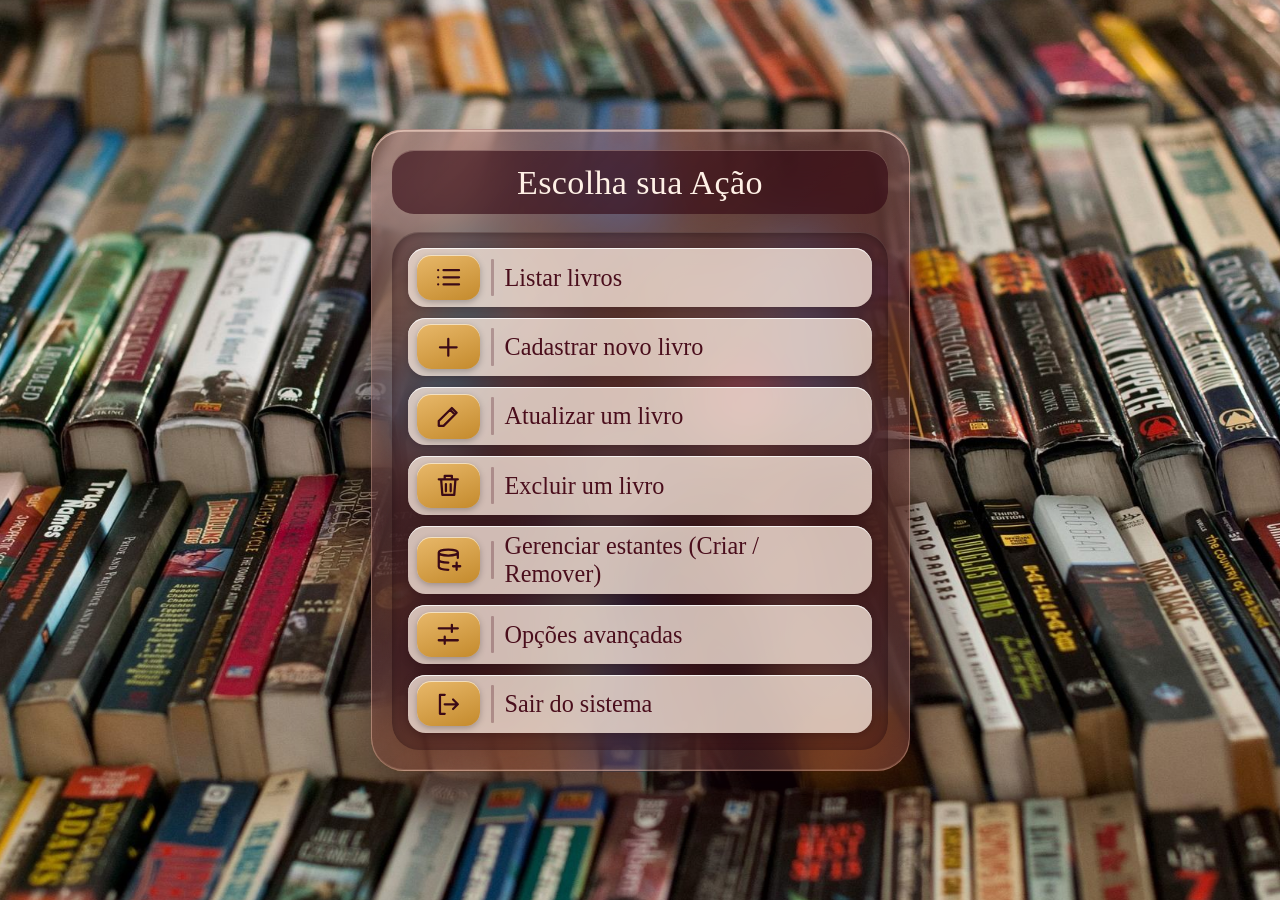
==== commit 1b6e6832: "Melhorando Responsividade" ====
--- a/Interface-biblioteca/index.html
+++ b/Interface-biblioteca/index.html
@@ -273,19 +273,19 @@
           <div class="formulario-livro__rolagem">
             <div class="campo">
               <label for="cadastro-nome">Insira nome do livro:</label>
-              <input id="cadastro-nome" name="nome" type="text" maxlength="255" autocomplete="off" required>
+              <input id="cadastro-nome" name="nome" type="text" maxlength="255" placeholder="Ex.: Dom Casmurro" autocomplete="off" required>
             </div>
             <div class="campo">
               <label for="cadastro-autor">Insira nome do autor(a):</label>
-              <input id="cadastro-autor" name="autor" type="text" maxlength="255" autocomplete="off" required>
+              <input id="cadastro-autor" name="autor" type="text" maxlength="255" placeholder="Ex.: Machado de Assis" autocomplete="off" required>
             </div>
             <div class="campo">
               <label for="cadastro-exemplares">Insira número de exemplares:</label>
-              <input id="cadastro-exemplares" name="numero_de_exemplares" type="number" min="0" max="999999" step="1" required>
+              <input id="cadastro-exemplares" name="numero_de_exemplares" type="number" min="0" max="999999" step="1" placeholder="Ex.: 5" required>
             </div>
             <div class="campo">
               <label for="cadastro-genero">Insira o gênero:</label>
-              <input id="cadastro-genero" name="genero" type="text" maxlength="100" autocomplete="off" required>
+              <input id="cadastro-genero" name="genero" type="text" maxlength="100" placeholder="Ex.: Romance Clássico" autocomplete="off" required>
             </div>
             <div class="campo campo--opcoes" role="radiogroup" aria-labelledby="cadastro-emprestimo-titulo">
               <span class="campo--opcoes__titulo" id="cadastro-emprestimo-titulo">Pode ser emprestado?</span>
@@ -322,24 +322,24 @@
           <div class="formulario-livro__rolagem">
             <div class="campo">
               <label for="atualizacao-id">ID do livro que deseja atualizar:</label>
-              <input id="atualizacao-id" name="id_livro" type="number" min="1" step="1" required>
+              <input id="atualizacao-id" name="id_livro" type="number" min="1" step="1" placeholder="Ex.: 1" required>
             </div>
             <p class="aviso-campo">Informe os novos dados do livro. A atualização será preparada para envio à API.</p>
             <div class="campo">
               <label for="atualizacao-nome">Novo nome do livro:</label>
-              <input id="atualizacao-nome" name="nome" type="text" maxlength="255" required>
+              <input id="atualizacao-nome" name="nome" type="text" maxlength="255" placeholder="Ex.: Dom Casmurro (Edição Revisada)" required>
             </div>
             <div class="campo">
               <label for="atualizacao-autor">Novo nome do autor(a):</label>
-              <input id="atualizacao-autor" name="autor" type="text" maxlength="255" required>
+              <input id="atualizacao-autor" name="autor" type="text" maxlength="255" placeholder="Ex.: Machado de Assis" required>
             </div>
             <div class="campo">
               <label for="atualizacao-exemplares">Novo número de exemplares:</label>
-              <input id="atualizacao-exemplares" name="numero_de_exemplares" type="number" min="0" max="999999" step="1" required>
+              <input id="atualizacao-exemplares" name="numero_de_exemplares" type="number" min="0" max="999999" step="1" placeholder="Ex.: 10" required>
             </div>
             <div class="campo">
               <label for="atualizacao-genero">Novo gênero:</label>
-              <input id="atualizacao-genero" name="genero" type="text" maxlength="100" required>
+              <input id="atualizacao-genero" name="genero" type="text" maxlength="100" placeholder="Ex.: Romance Clássico" required>
             </div>
             <div class="campo campo--opcoes" role="radiogroup" aria-labelledby="atualizacao-emprestimo-titulo">
               <span class="campo--opcoes__titulo" id="atualizacao-emprestimo-titulo">Pode ser emprestado?</span>
@@ -458,7 +458,7 @@
             <li><button type="button" class="item item--join" data-acao="voltar-avancadas">
               <span class="item__icone" aria-hidden="true"><svg class="icone"><use href="#i-voltar"/></svg></span>
               <span class="item__divisor" aria-hidden="true"></span>
-              <span class="item__texto">Voltar ao menu</span>
+              <span class="item__texto">Voltar às ações avançadas</span>
             </button></li>
           </ul>
         </div>
@@ -591,15 +591,17 @@
           <h1 id="titulo-acervo-critico" tabindex="-1">Análise de Acervo Crítico</h1>
         </header>
         <form id="form-acervo-critico" class="formulario-consulta">
-          <div class="campo">
-            <label for="acervo-genero-alvo">Domínio das estantes:</label>
-            <input id="acervo-genero-alvo" name="genero_alvo" type="text" maxlength="100" autocomplete="off" placeholder="Ex.: Literatura" required>
-            <small>Corresponde ao campo domínio_lado_1 da estante (parâmetro genero_alvo no Python).</small>
-          </div>
-          <div class="campo">
-            <label for="acervo-genero-comparacao">Gênero dos livros para comparação:</label>
-            <input id="acervo-genero-comparacao" name="genero_comparacao" type="text" maxlength="100" autocomplete="off" placeholder="Ex.: Ficção" required>
-            <small>Mostra livros nas estantes selecionadas com mais exemplares do que pelo menos um livro deste gênero.</small>
+          <div class="campos-em-linha">
+            <div class="campo">
+              <label for="acervo-genero-alvo">Domínio das estantes:</label>
+              <input id="acervo-genero-alvo" name="genero_alvo" type="text" maxlength="100" autocomplete="off" placeholder="Ex.: Ficção" required>
+              <small>Filtra <code>dominio_lado_1</code> da estante.</small>
+            </div>
+            <div class="campo">
+              <label for="acervo-genero-comparacao">Gênero de comparação:</label>
+              <input id="acervo-genero-comparacao" name="genero_comparacao" type="text" maxlength="100" autocomplete="off" placeholder="Ex.: Romance" required>
+              <small>Compara exemplares (&gt; SOME) com este gênero.</small>
+            </div>
           </div>
           <button type="submit" class="botao botao--destaque" id="botao-acervo-critico">Analisar acervo</button>
         </form>
@@ -700,13 +702,15 @@
           <h1 id="titulo-autores-multigenero" tabindex="-1">Autores Multigênero</h1>
         </header>
         <form id="form-autores-multigenero" class="formulario-consulta">
-          <div class="campo">
-            <label for="multigenero-genero1">Primeiro gênero:</label>
-            <input id="multigenero-genero1" name="genero1" type="text" maxlength="100" autocomplete="off" placeholder="Ex.: Fantasia" required>
-          </div>
-          <div class="campo">
-            <label for="multigenero-genero2">Segundo gênero:</label>
-            <input id="multigenero-genero2" name="genero2" type="text" maxlength="100" autocomplete="off" placeholder="Ex.: Terror" required>
+          <div class="campos-em-linha">
+            <div class="campo">
+              <label for="multigenero-genero1">Primeiro gênero:</label>
+              <input id="multigenero-genero1" name="genero1" type="text" maxlength="100" autocomplete="off" placeholder="Ex.: Fantasia" required>
+            </div>
+            <div class="campo">
+              <label for="multigenero-genero2">Segundo gênero:</label>
+              <input id="multigenero-genero2" name="genero2" type="text" maxlength="100" autocomplete="off" placeholder="Ex.: Terror" required>
+            </div>
           </div>
           <p class="formulario-consulta__dica">O relatório apresenta uma vez cada autor que tenha pelo menos uma obra cadastrada em cada um dos dois gêneros informados.</p>
           <button type="submit" class="botao botao--destaque" id="botao-autores-multigenero">Gerar relatório</button>
@@ -734,23 +738,25 @@
 
     <!-- ============ GERENCIAR ESTANTES (CRIAR / LISTAR / REMOVER) ============ -->
     <section class="tela" id="tela-estantes" aria-labelledby="titulo-gerenciar-estantes" hidden>
-      <div class="cartao cartao--catalogo">
+      <div class="cartao cartao--catalogo cartao--estantes">
         <header class="titulo">
           <h1 id="titulo-gerenciar-estantes" tabindex="-1">Gerenciar Estantes</h1>
         </header>
 
-        <form id="form-criar-estante" class="formulario-consulta">
-          <div class="campo">
-            <label for="estante-dominio1">Tema / Domínio Lado 1:</label>
-            <input id="estante-dominio1" name="dominio_lado_1" type="text" maxlength="100" placeholder="Ex.: Ficção Científica" required>
-          </div>
-          <div class="campo">
-            <label for="estante-dominio2">Tema / Domínio Lado 2:</label>
-            <input id="estante-dominio2" name="dominio_lado_2" type="text" maxlength="100" placeholder="Ex.: Romance Clássico" required>
-          </div>
-          <div class="campo">
-            <label for="estante-capacidade">Capacidade de livros:</label>
-            <input id="estante-capacidade" name="numero_de_livros" type="number" min="1" max="999999" value="100" required>
+        <form id="form-criar-estante" class="formulario-consulta formulario-consulta--estante">
+          <div class="campos-estante">
+            <div class="campo">
+              <label for="estante-dominio1">Domínio Lado 1:</label>
+              <input id="estante-dominio1" name="dominio_lado_1" type="text" maxlength="100" placeholder="Ex.: Ficção Científica" required>
+            </div>
+            <div class="campo">
+              <label for="estante-dominio2">Domínio Lado 2:</label>
+              <input id="estante-dominio2" name="dominio_lado_2" type="text" maxlength="100" placeholder="Ex.: Romance Clássico" required>
+            </div>
+            <div class="campo campo--capacidade">
+              <label for="estante-capacidade">Capacidade:</label>
+              <input id="estante-capacidade" name="numero_de_livros" type="number" min="1" max="999999" value="100" required>
+            </div>
           </div>
           <button type="submit" class="botao botao--destaque" id="botao-criar-estante">+ Criar Nova Estante</button>
         </form>
--- a/Interface-biblioteca/css/estilos.css
+++ b/Interface-biblioteca/css/estilos.css
@@ -26,8 +26,8 @@
   --fonte: "Newsreader", "Iowan Old Style", "Palatino Linotype", Palatino, Georgia, serif;
 }
 
-/* 1 rem = 10 "px de projeto". Ex.: 27 px do projeto = 2.7rem */
-html { font-size: max(4px, calc(var(--u) * 10)); }
+/* 1 rem = 10 "px de projeto", limitado entre 7.5px (legível no celular) e 11px (proporcional em telas grandes). */
+html { font-size: clamp(7.5px, calc(var(--u) * 10), 11px); }
 
 *, *::before, *::after { box-sizing: border-box; }
 
@@ -35,7 +35,8 @@
   margin: 0;
   min-height: 100vh;
   min-height: 100dvh;
-  overflow: hidden;
+  overflow-x: hidden;
+  overflow-y: auto;
   background: #1b0a10;
   color: var(--linha-texto);
   font-family: var(--fonte);
@@ -82,13 +83,19 @@
 .app {
   position: relative;
   z-index: 1;
+  width: 100%;
   min-height: 100vh;
   min-height: 100dvh;
+  padding: 1.2rem;
   display: grid;
   place-items: center;
 }
 
-.tela { display: grid; }
+.tela {
+  width: 100%;
+  display: grid;
+  place-items: center;
+}
 .tela[hidden] { display: none; }
 
 .tela:not([hidden]) .cartao {
@@ -103,13 +110,15 @@
    Cartão de vidro
    ========================================================================== */
 .cartao {
-  width: 47rem;
-  height: 63rem;
-  padding: 2.1rem;
+  width: min(49rem, 100%);
+  height: auto;
+  max-height: calc(100dvh - 2.4rem);
+  min-height: 0;
+  padding: 1.9rem;
   display: flex;
   flex-direction: column;
-  gap: 2.1rem;
-  border-radius: 3.4rem;
+  gap: 1.6rem;
+  border-radius: 3rem;
   border: 0.1rem solid var(--vidro-borda);
   background:
     linear-gradient(135deg,
@@ -125,23 +134,29 @@
     inset 0 0.15rem 0 rgba(255, 225, 210, 0.6),
     inset 0 -0.1rem 0 rgba(255, 210, 190, 0.15);
 }
-.cartao--largo { width: 50rem; }
+.cartao--largo {
+  width: min(52rem, 100%);
+  height: min(64rem, calc(100dvh - 2.4rem));
+}
 
 .titulo {
   flex: none;
-  height: 6.2rem;
+  min-height: 5.8rem;
+  padding: 0.6rem 1.4rem;
   display: flex;
   align-items: center;
   justify-content: center;
-  border-radius: 2.2rem;
+  border-radius: 2rem;
   background: var(--titulo-fundo);
   box-shadow: inset 0 0.1rem 0 rgba(255, 225, 210, 0.3);
 }
 .titulo h1 {
   margin: 0;
-  font-size: 3.3rem;
+  font-size: 3.1rem;
   font-weight: 500;
   letter-spacing: 0.01em;
+  text-align: center;
+  line-height: 1.1;
   color: var(--titulo-texto);
   outline: none;
 }
@@ -149,9 +164,13 @@
 .painel {
   flex: 1;
   min-height: 0;
-  padding: 2.7rem 1.5rem;
-  border-radius: 2.8rem;
+  padding: 1.8rem 1.4rem;
+  border-radius: 2.5rem;
   background: var(--painel-fundo);
+  overflow-y: auto;
+  overscroll-behavior: contain;
+  scrollbar-width: thin;
+  scrollbar-color: var(--latao-escuro) transparent;
   box-shadow:
     inset 0 0.2rem 0.8rem rgba(0, 0, 0, 0.25),
     inset 0 0.1rem 0 rgba(255, 225, 210, 0.18);
@@ -163,9 +182,17 @@
   list-style: none;
   display: flex;
   flex-direction: column;
-  gap: 1.6rem;
+  gap: 1.15rem;
 }
 .lista > li { flex: none; }
+
+/* Ajuste compacto na Tela Principal para acomodar todos os 7 botões sem corte */
+#tela-principal .painel { padding: 1.5rem 1.4rem; }
+#tela-principal .lista { gap: 1rem; }
+#tela-principal .item { min-height: 5.3rem; }
+#tela-principal .item__icone { width: 5.8rem; height: 4.1rem; }
+#tela-principal .item__divisor { height: 3.4rem; }
+#tela-principal .item__texto { font-size: 2.2rem; line-height: 1.15; }
 
 /* ==========================================================================
    Botões do menu
@@ -234,8 +261,8 @@
   line-height: 1.1;
 }
 .item--longo .item__texto {
-  font-size: 2.2rem;
-  line-height: 1.1;
+  font-size: 2.05rem;
+  line-height: 1.15;
   text-wrap: balance;
 }
 
@@ -343,7 +370,7 @@
 /* ==========================================================================
    Tela de despedida
    ========================================================================== */
-.cartao--aviso { width: 44rem; height: auto; }
+.cartao--aviso { width: min(44rem, 100%); height: auto; }
 .painel--aviso {
   flex: none;
   padding: 3rem 2rem;
@@ -381,15 +408,19 @@
 .cartao--catalogo,
 .cartao--formulario,
 .cartao--exclusao {
-  width: 55rem;
+  width: min(55rem, 100%);
   height: min(67rem, calc(100dvh - 2.4rem));
   min-height: 0;
-  gap: 1.4rem;
-}
-.cartao--catalogo { width: 57rem; }
+  gap: 1.25rem;
+}
+.cartao--catalogo { width: min(58rem, 100%); }
+.cartao--estantes {
+  width: min(64rem, 100%);
+  height: min(70rem, calc(100dvh - 2.4rem));
+}
 .cartao--exclusao { height: min(52rem, calc(100dvh - 2.4rem)); }
 .cartao--formulario .titulo h1,
-.cartao--exclusao .titulo h1 { font-size: 3.05rem; }
+.cartao--exclusao .titulo h1 { font-size: 2.95rem; }
 
 .catalogo-info {
   flex: none;
@@ -401,16 +432,16 @@
 .catalogo-info p { margin: 0.2rem 0; }
 .catalogo-info__pendencias { color: #ffe3a2; }
 
-.corpo--catalogo { gap: 1.1rem; }
+.corpo--catalogo { gap: 1.1rem; min-height: 16rem; }
 .painel--catalogo { padding: 0; }
 .catalogo-scroll {
   height: 100%;
   display: flex;
   flex-direction: column;
-  gap: 1.3rem;
+  gap: 1.2rem;
   overflow-x: hidden;
   overflow-y: auto;
-  padding: 1.5rem;
+  padding: 1.35rem;
   overscroll-behavior: contain;
   scrollbar-width: none;
 }
@@ -421,12 +452,12 @@
   border-radius: 1.5rem;
   background: var(--linha-fundo);
   color: var(--linha-texto);
-  padding: 1.25rem 1.55rem;
+  padding: 1.2rem 1.45rem;
   box-shadow: inset 0 0.1rem 0 #fff8, 0 0.25rem 1rem rgba(22, 0, 10, 0.2);
   overflow-wrap: anywhere;
 }
 .ficha-livro dl { margin: 0; }
-.ficha-livro dl > div { display: flex; gap: 0.6rem; align-items: baseline; font-size: 2.05rem; line-height: 1.22; }
+.ficha-livro dl > div { display: flex; gap: 0.55rem; align-items: baseline; font-size: 1.95rem; line-height: 1.25; }
 .ficha-livro dt { font-weight: 600; flex: none; }
 .ficha-livro dd { margin: 0; min-width: 0; }
 .ficha-livro__id {
@@ -435,21 +466,35 @@
   font-size: 1.45rem;
   color: #744451;
 }
+.ficha-estante-rodape {
+  display: flex;
+  align-items: center;
+  justify-content: space-between;
+  flex-wrap: wrap;
+  gap: 0.75rem;
+  margin-top: 0.85rem;
+  padding-top: 0.7rem;
+  border-top: 0.1rem solid rgba(74, 14, 28, 0.18);
+}
+.ficha-estante-rodape .ficha-livro__id {
+  margin-top: 0;
+  font-weight: 600;
+}
 .estado-vazio {
   flex: 1;
-  min-height: 22rem;
+  min-height: 13rem;
   display: flex;
   flex-direction: column;
   justify-content: center;
   align-items: center;
   text-align: center;
   color: var(--titulo-texto);
-  gap: 1.1rem;
-  padding: 2rem;
-}
-.estado-vazio__icone { width: 5.8rem; height: 5.8rem; color: var(--latao-claro); }
-.estado-vazio h2 { font-size: 2.8rem; font-weight: 500; margin: 0; line-height: 1.1; }
-.estado-vazio p { max-width: 36rem; font-size: 1.9rem; line-height: 1.25; margin: 0; }
+  gap: 0.75rem;
+  padding: 1.4rem;
+}
+.estado-vazio__icone { width: 4.4rem; height: 4.4rem; color: var(--latao-claro); flex: none; }
+.estado-vazio h2 { font-size: 2.35rem; font-weight: 500; margin: 0; line-height: 1.12; }
+.estado-vazio p { max-width: 36rem; font-size: 1.7rem; line-height: 1.28; margin: 0; }
 
 .formulario-livro {
   flex: 1;
@@ -496,24 +541,36 @@
 .campo input[type="number"],
 .campo select {
   width: 100%;
-  height: 4.7rem;
-  min-height: 3.6rem;
-  padding: 0.65rem 1.15rem;
+  max-width: 100%;
+  height: 4.5rem;
+  min-height: 3.8rem;
+  padding: 0.65rem 1.1rem;
   border: 0.15rem solid transparent;
   border-radius: 1rem;
   background: #682435;
   color: var(--titulo-texto);
-  font: 500 2.2rem / 1 var(--fonte);
+  font: 500 2rem / 1.2 var(--fonte);
   outline-offset: 0.2rem;
   outline-color: var(--latao-escuro);
+}
+.campo input::placeholder {
+  color: rgba(255, 241, 230, 0.62);
+  opacity: 1;
 }
 .campo input:focus-visible,
 .campo select:focus-visible {
   border-color: var(--latao-claro);
   outline: 0.25rem solid var(--latao-escuro);
 }
-.campo select { cursor: pointer; }
-.campo small { font-size: 1.55rem; line-height: 1.2; color: #6a3c45; }
+.campo select {
+  cursor: pointer;
+  font-size: 1.7rem;
+  line-height: 1.25;
+  text-overflow: ellipsis;
+  overflow: hidden;
+  white-space: nowrap;
+}
+.campo small { font-size: 1.5rem; line-height: 1.25; color: #5c313b; }
 /* O título faz parte do fluxo da caixa (sem a sobreposição de <legend> em flex). */
 .campo--opcoes { gap: 0.9rem; padding-top: 1.1rem; }
 .campo--opcoes__titulo { display: block; }
@@ -576,20 +633,26 @@
 .mensagem-formulario[data-tipo="erro"] { color: #ffdbd8; }
 .mensagem-formulario[data-tipo="sucesso"] { color: #e9ffde; }
 
-.barra-acoes { flex: none; display: flex; gap: 1.15rem; }
+.barra-acoes { flex: none; display: flex; flex-wrap: wrap; gap: 0.9rem; }
 .botao {
-  flex: 1;
+  flex: 1 1 12rem;
   min-width: 0;
-  min-height: 4.7rem;
-  padding: 0.7rem 1.1rem;
+  min-height: 4.4rem;
+  padding: 0.65rem 1rem;
   border-radius: 1.2rem;
   border: 0.1rem solid rgba(255, 221, 185, 0.45);
   color: var(--titulo-texto);
   background: var(--titulo-fundo);
-  font: 600 2.05rem / 1.1 var(--fonte);
+  font: 600 1.85rem / 1.15 var(--fonte);
   cursor: pointer;
   box-shadow: 0 0.3rem 1rem rgba(30, 0, 10, 0.26);
   transition: filter 0.15s ease, transform 0.15s ease;
+}
+.botao--compacto {
+  flex: none;
+  min-height: 3.6rem;
+  padding: 0.45rem 1.1rem;
+  font-size: 1.65rem;
 }
 .botao--destaque { background: linear-gradient(150deg, #f1c879, #c58b31); color: #39121d; }
 .botao--perigo { background: linear-gradient(150deg, #a83847, #6b1529); }
@@ -631,7 +694,7 @@
 .formulario-consulta .campo { padding: 0.8rem 1.1rem; }
 .formulario-consulta .campo label { font-size: 2.2rem; }
 .formulario-consulta .campo input[type="text"] { height: 4.25rem; }
-.formulario-consulta .botao { min-height: 4.2rem; }
+.formulario-consulta .botao { flex: none; width: 100%; min-height: 4.2rem; }
 .resumo-consulta {
   flex: none;
   margin: 0;
@@ -641,10 +704,10 @@
   line-height: 1.25;
 }
 .cartao--joins {
-  width: 51rem;
+  width: min(51rem, 100%);
   height: min(65rem, calc(100dvh - 2.4rem));
   min-height: 0;
-  gap: 1.7rem;
+  gap: 1.5rem;
 }
 .cartao--joins .titulo h1 { font-size: 3.2rem; }
 .painel--joins { padding: 1.5rem; overflow-y: auto; scrollbar-width: thin; scrollbar-color: var(--latao-escuro) transparent; }
@@ -809,11 +872,44 @@
 .campos-em-linha {
   display: grid;
   grid-template-columns: repeat(2, minmax(0, 1fr));
-  gap: 0.9rem;
-}
-.campos-em-linha .campo { min-width: 0; gap: 0.6rem; }
-.campos-em-linha .campo label { font-size: 1.85rem; line-height: 1.1; }
-.campos-em-linha .campo input { min-width: 0; }
+  gap: 0.85rem;
+}
+.campos-em-linha .campo { min-width: 0; gap: 0.45rem; }
+.campos-em-linha .campo label { font-size: 1.8rem; line-height: 1.12; }
+.campos-em-linha .campo input { min-width: 0; height: 4.1rem; }
+
+/* Grid compacto da tela Gerenciar Estantes para dar folga à lista */
+.formulario-consulta--estante {
+  padding: 0.85rem;
+  gap: 0.75rem;
+}
+.campos-estante {
+  display: grid;
+  grid-template-columns: minmax(0, 1fr) minmax(0, 1fr) 12.5rem;
+  gap: 0.75rem;
+}
+.formulario-consulta--estante .campo {
+  min-width: 0;
+  padding: 0.65rem 0.9rem;
+  gap: 0.4rem;
+}
+.formulario-consulta--estante .campo label {
+  font-size: 1.7rem;
+  line-height: 1.12;
+}
+.formulario-consulta--estante .campo input {
+  height: 3.9rem;
+  min-height: 3.5rem;
+  font-size: 1.8rem;
+}
+.cartao--estantes .resumo-consulta {
+  font-size: 1.55rem;
+  padding: 0.2rem 0.6rem;
+  line-height: 1.25;
+}
+.cartao--estantes .corpo--catalogo {
+  min-height: 18rem;
+}
 .formulario-consulta__dica {
   margin: 0;
   padding: 0.1rem 0.65rem;
@@ -833,14 +929,96 @@
 .ficha-faixa dl { display: grid; gap: 0.5rem; }
 .ficha-faixa dl > div { line-height: 1.2; font-size: 1.95rem; }
 @media (max-width: 700px) {
+  .cartao,
+  .cartao--largo,
+  .cartao--catalogo,
+  .cartao--estantes,
+  .cartao--formulario,
+  .cartao--exclusao,
+  .cartao--joins,
   .cartao--faixa-exemplares,
   .cartao--autores-multigenero {
-    width: min(57rem, calc(100vw - 2.6rem));
-    height: min(72rem, calc(100dvh - 2.6rem));
-    padding: 1.5rem;
-  }
+    width: 100%;
+    padding: 1.35rem;
+    border-radius: 2.4rem;
+    gap: 1.15rem;
+  }
+  .cartao--catalogo,
+  .cartao--estantes,
+  .cartao--formulario,
+  .cartao--exclusao,
+  .cartao--largo,
+  .cartao--joins {
+    height: min(74rem, calc(100dvh - 2.4rem));
+  }
+  .titulo { min-height: 5.2rem; border-radius: 1.7rem; }
+  .titulo h1,
   .cartao--faixa-exemplares .titulo h1,
-  .cartao--autores-multigenero .titulo h1 { font-size: 2.45rem; }
-  .campos-em-linha .campo label { font-size: 1.75rem; }
-  .formulario-consulta__dica { font-size: 1.5rem; }
-}
+  .cartao--autores-multigenero .titulo h1 { font-size: 2.35rem; }
+  .campos-em-linha .campo label { font-size: 1.65rem; }
+  .formulario-consulta__dica { font-size: 1.45rem; }
+  .campos-estante {
+    grid-template-columns: repeat(2, minmax(0, 1fr));
+  }
+  .campos-estante .campo--capacidade {
+    grid-column: 1 / -1;
+  }
+  .cartao--estantes .corpo--catalogo {
+    min-height: 16rem;
+  }
+}
+
+@media (max-width: 480px) {
+  .app { padding: 0.85rem; }
+  .cartao { max-height: calc(100dvh - 1.7rem); }
+  .cartao--catalogo,
+  .cartao--estantes,
+  .cartao--formulario,
+  .cartao--exclusao,
+  .cartao--largo,
+  .cartao--joins {
+    height: calc(100dvh - 1.7rem);
+  }
+  #tela-principal .item { min-height: 4.8rem; padding: 0.45rem 2.2rem 0.45rem 0.7rem; }
+  #tela-principal .item__icone { width: 4.8rem; height: 3.6rem; }
+  #tela-principal .item__texto { font-size: 1.9rem; }
+  .campos-em-linha {
+    grid-template-columns: repeat(2, minmax(0, 1fr));
+    gap: 0.6rem;
+  }
+  .campos-estante {
+    grid-template-columns: repeat(2, minmax(0, 1fr));
+    gap: 0.55rem;
+  }
+  .campos-estante .campo--capacidade {
+    grid-column: 1 / -1;
+  }
+  .formulario-consulta--estante .campo { padding: 0.5rem 0.7rem; }
+  .formulario-consulta--estante .campo label { font-size: 1.55rem; }
+  .formulario-consulta--estante .campo input { height: 3.5rem; min-height: 3.2rem; font-size: 1.65rem; }
+  .barra-acoes {
+    gap: 0.65rem;
+  }
+  .barra-acoes .botao {
+    flex: 1 1 42%;
+    min-height: 3.9rem;
+    padding: 0.55rem 0.8rem;
+    font-size: 1.65rem;
+  }
+}
+
+@media (max-height: 540px) {
+  body { overflow-y: auto; }
+  .app { align-items: start; }
+  .cartao,
+  .cartao--largo,
+  .cartao--catalogo,
+  .cartao--estantes,
+  .cartao--formulario,
+  .cartao--exclusao,
+  .cartao--joins {
+    height: auto;
+    max-height: none;
+  }
+  .corpo--catalogo { min-height: 22rem; max-height: 36rem; }
+}
